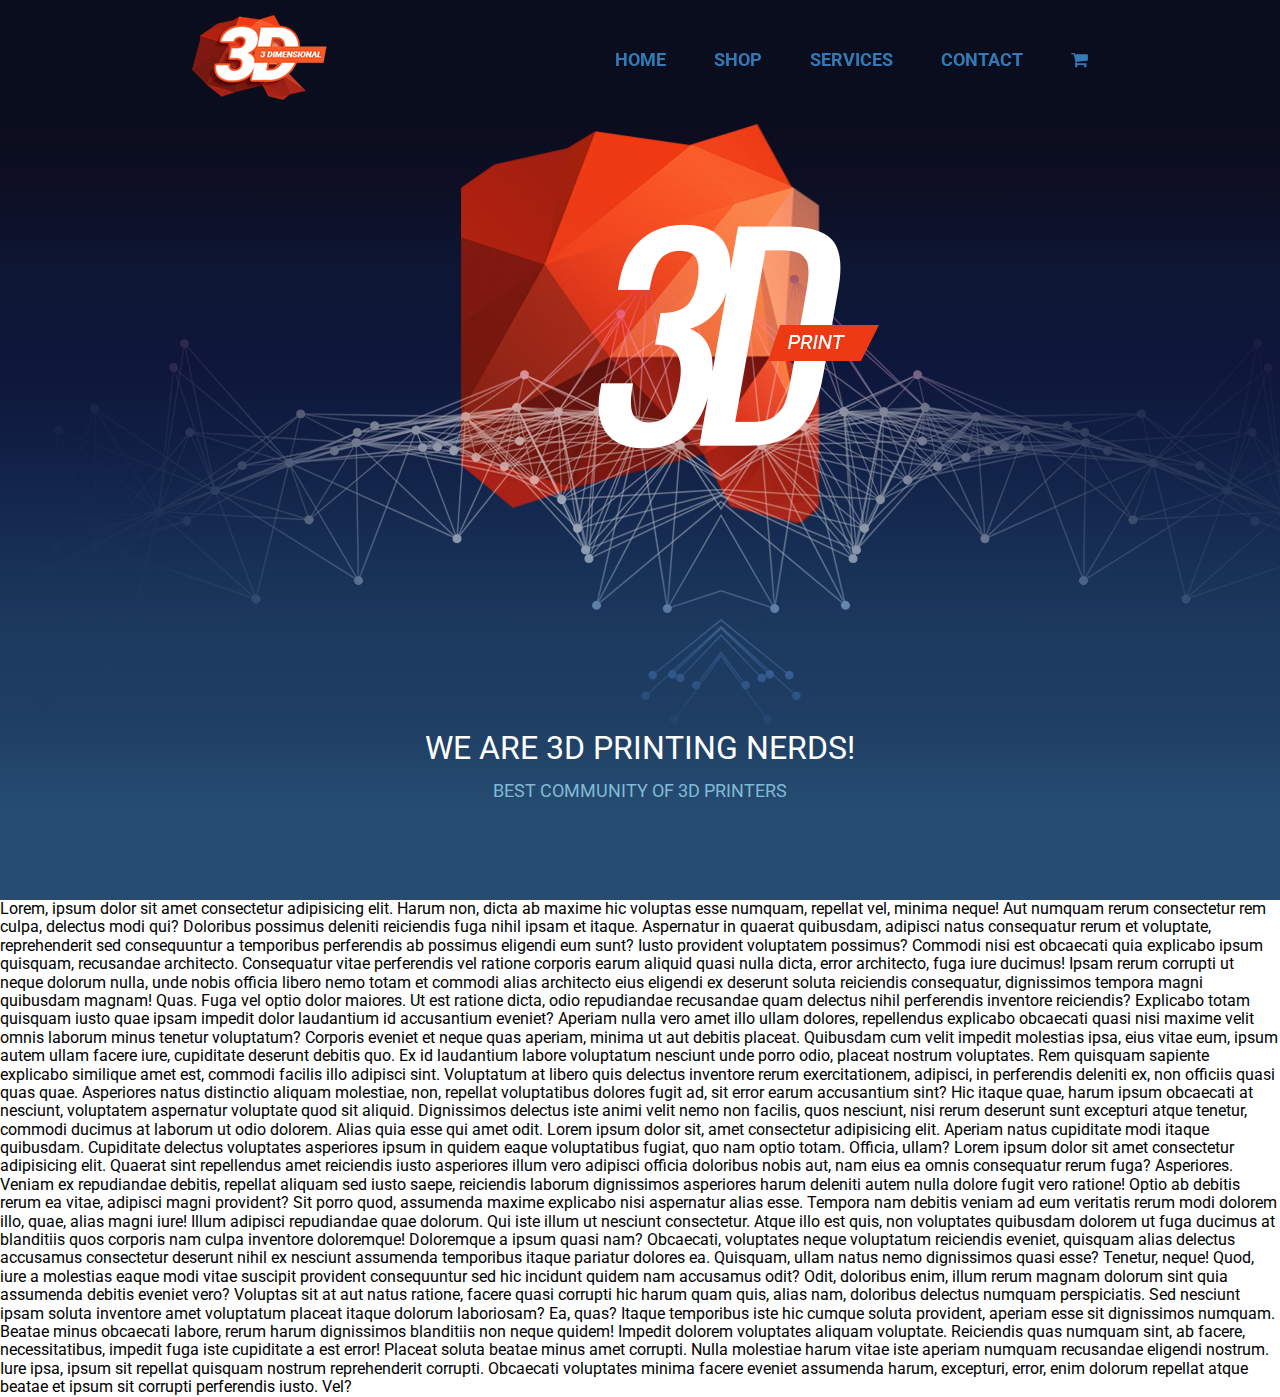
==== index.html @ cdc47256 "Header a Nav" ====
<!DOCTYPE html>
<html lang="en">
<head>
    <meta charset="UTF-8">
    <meta http-equiv="X-UA-Compatible" content="IE=edge">
    <meta name="viewport" content="width=device-width, initial-scale=1.0">
    <link rel="preconnect" href="https://fonts.googleapis.com">
    <link rel="preconnect" href="https://fonts.gstatic.com" crossorigin>
    <link href="https://fonts.googleapis.com/css2?family=Roboto:wght@100;400;500;700&display=swap" rel="stylesheet">
    <link rel="stylesheet" href="css/font-awesome.min.css">
    <link rel="stylesheet" href="css/normalize.css">
    <link rel="stylesheet" href="css/style.css">
    <title>3D Printing Nerds</title>
</head>
<body>
    
    <header class="main-header"> 
        <div class="container">
            <div class="logo"><img src="img/logo_main.png" alt="hlavne logo"></div>
            <div class="links">
                <ul class="navigation">
                    <li><a href="index.html">Home</a></li>
                    <li><a href="#">Shop</a></li>
                    <li><a href="#">Services</a></li>
                    <li><a href="#">Contact</a></li>
                    <li><a href="#"><i class="fa fa-shopping-cart"></i></a></li>
                </ul>
            </div>
        </div>
    </header>

    <div class="home-page">
        <div class="container">
            <div class="images">
                <img src="img/logo_image.png" alt="logo_image" class="logo-image">
                <img src="img/logo_text.png" alt="logo_text" class="logo-text">
                <img src="img/logo_background.png" alt="logo_background" class="logo-background">
            </div>
            <div class="text">
                <h1>We are 3D printing nerds!</h1>
                <h2>Best community of 3D printers</h2>
            </div>
        </div>
    </div>

    <div class="white">
        <div class="container">
            <div class="model">
                
            </div>
        </div>
    </div>

    

    Lorem, ipsum dolor sit amet consectetur adipisicing elit. Harum non, dicta ab maxime hic voluptas esse numquam, repellat vel, minima neque! Aut numquam rerum consectetur rem culpa, delectus modi qui?
    Doloribus possimus deleniti reiciendis fuga nihil ipsam et itaque. Aspernatur in quaerat quibusdam, adipisci natus consequatur rerum et voluptate, reprehenderit sed consequuntur a temporibus perferendis ab possimus eligendi eum sunt?
    Iusto provident voluptatem possimus? Commodi nisi est obcaecati quia explicabo ipsum quisquam, recusandae architecto. Consequatur vitae perferendis vel ratione corporis earum aliquid quasi nulla dicta, error architecto, fuga iure ducimus!
    Ipsam rerum corrupti ut neque dolorum nulla, unde nobis officia libero nemo totam et commodi alias architecto eius eligendi ex deserunt soluta reiciendis consequatur, dignissimos tempora magni quibusdam magnam! Quas.
    Fuga vel optio dolor maiores. Ut est ratione dicta, odio repudiandae recusandae quam delectus nihil perferendis inventore reiciendis? Explicabo totam quisquam iusto quae ipsam impedit dolor laudantium id accusantium eveniet?
    Aperiam nulla vero amet illo ullam dolores, repellendus explicabo obcaecati quasi nisi maxime velit omnis laborum minus tenetur voluptatum? Corporis eveniet et neque quas aperiam, minima ut aut debitis placeat.
    Quibusdam cum velit impedit molestias ipsa, eius vitae eum, ipsum autem ullam facere iure, cupiditate deserunt debitis quo. Ex id laudantium labore voluptatum nesciunt unde porro odio, placeat nostrum voluptates.
    Rem quisquam sapiente explicabo similique amet est, commodi facilis illo adipisci sint. Voluptatum at libero quis delectus inventore rerum exercitationem, adipisci, in perferendis deleniti ex, non officiis quasi quas quae.
    Asperiores natus distinctio aliquam molestiae, non, repellat voluptatibus dolores fugit ad, sit error earum accusantium sint? Hic itaque quae, harum ipsum obcaecati at nesciunt, voluptatem aspernatur voluptate quod sit aliquid.
    Dignissimos delectus iste animi velit nemo non facilis, quos nesciunt, nisi rerum deserunt sunt excepturi atque tenetur, commodi ducimus at laborum ut odio dolorem. Alias quia esse qui amet odit.
    Lorem ipsum dolor sit, amet consectetur adipisicing elit. Aperiam natus cupiditate modi itaque quibusdam. Cupiditate delectus voluptates asperiores ipsum in quidem eaque voluptatibus fugiat, quo nam optio totam. Officia, ullam?
    Lorem ipsum dolor sit amet consectetur adipisicing elit. Quaerat sint repellendus amet reiciendis iusto asperiores illum vero adipisci officia doloribus nobis aut, nam eius ea omnis consequatur rerum fuga? Asperiores.
    Veniam ex repudiandae debitis, repellat aliquam sed iusto saepe, reiciendis laborum dignissimos asperiores harum deleniti autem nulla dolore fugit vero ratione! Optio ab debitis rerum ea vitae, adipisci magni provident?
    Sit porro quod, assumenda maxime explicabo nisi aspernatur alias esse. Tempora nam debitis veniam ad eum veritatis rerum modi dolorem illo, quae, alias magni iure! Illum adipisci repudiandae quae dolorum.
    Qui iste illum ut nesciunt consectetur. Atque illo est quis, non voluptates quibusdam dolorem ut fuga ducimus at blanditiis quos corporis nam culpa inventore doloremque! Doloremque a ipsum quasi nam?
    Obcaecati, voluptates neque voluptatum reiciendis eveniet, quisquam alias delectus accusamus consectetur deserunt nihil ex nesciunt assumenda temporibus itaque pariatur dolores ea. Quisquam, ullam natus nemo dignissimos quasi esse? Tenetur, neque!
    Quod, iure a molestias eaque modi vitae suscipit provident consequuntur sed hic incidunt quidem nam accusamus odit? Odit, doloribus enim, illum rerum magnam dolorum sint quia assumenda debitis eveniet vero?
    Voluptas sit at aut natus ratione, facere quasi corrupti hic harum quam quis, alias nam, doloribus delectus numquam perspiciatis. Sed nesciunt ipsam soluta inventore amet voluptatum placeat itaque dolorum laboriosam?
    Ea, quas? Itaque temporibus iste hic cumque soluta provident, aperiam esse sit dignissimos numquam. Beatae minus obcaecati labore, rerum harum dignissimos blanditiis non neque quidem! Impedit dolorem voluptates aliquam voluptate.
    Reiciendis quas numquam sint, ab facere, necessitatibus, impedit fuga iste cupiditate a est error! Placeat soluta beatae minus amet corrupti. Nulla molestiae harum vitae iste aperiam numquam recusandae eligendi nostrum.
    Iure ipsa, ipsum sit repellat quisquam nostrum reprehenderit corrupti. Obcaecati voluptates minima facere eveniet assumenda harum, excepturi, error, enim dolorum repellat atque beatae et ipsum sit corrupti perferendis iusto. Vel?

</body>
</html>
---- css/style.css ----
body {
    font-family: 'Roboto', sans-serif;
    -webkit-font-smoothing: antialiased;
    -o-font-smoothing: antialiased;
    -moz-font-smoothing: antialiased;
}

a {
    text-decoration: none;
}

.container {
    width: 70%;
    margin-left: auto;
    margin-right: auto;
}

.main-header {
    width: 100%;
    height: 120px;
    background: transparent;
    position: fixed;
}

.main-header .container {
    height: 100%;
    display: flex;
    align-items: center;
    justify-content: space-between;
}

.navigation {
    list-style: none;
    display: flex;
    justify-content: space-between;
}

.navigation li {
    margin-left: 3em;
    text-transform: uppercase;
    transition: 0.5s ease;  
    
}

.navigation li:hover {
    transform: scale(1.2);
}

.navigation li a {
    color: #337ab7;
    transition: 0.5s ease;  
    font-weight: bold;
    font-size: 18px;
    border-bottom: 2px solid transparent;
}

.navigation li a:hover {
    color: #fff; 
    border-bottom: 2px solid #337ab7;
}

.home-page {
    display: flex;
    align-items: center;
    background: rgb(10,13,29);
    background: linear-gradient(180deg, rgba(10,13,29,1) 10%, rgba(13,14,34,1) 20%, rgba(13,22,51,1) 30%, rgba(14,22,58,1) 40%, rgba(17,31,69,1) 50%, rgba(22,45,83,1) 60%, rgba(28,57,94,1) 70%, rgba(31,62,99,1) 80%, rgba(38,76,114,1) 90%);
    height: 100vh;
}

.home-page .container {
    display: flex;
    flex-direction: column;
    align-items: center;
}

.home-page .images {
    position: relative;
    width: 40%;
    height: 400px;
    margin-top: 2em;
    
}
    
.home-page .images img {
    position: absolute;
    object-fit: cover;
}

.logo-image {
    top: 0;
    left: 0;
    height: 100%;
    width: 100%;
    z-index: 1; 
    animation: do-a-orbit 1.5s linear infinite;
}

.logo-text {
    top: 100px;
    right: -60px;
    z-index: 3;
    animation: do-a-orbit 1.5s linear infinite;
}

.logo-background {
    bottom: -200px;
    left: -430px;
    z-index: 2;
    animation: do-a-orbit-reverse 1.5s linear infinite;
}

@keyframes do-a-orbit {
	from { 	
        transform: rotate(0deg) translateX(5px) rotate(0deg); }
	to   {  
        transform: rotate(360deg) translateX(5px) rotate(-360deg); }
}

@keyframes do-a-orbit-reverse {
	from { 	
        transform: rotate(0deg) translateX(-5px) rotate(0deg); }
	to   {  
        transform: rotate(360deg) translateX(-5px) rotate(-360deg); }
}

.home-page .text {
    margin-top: 11.5em;
    text-transform: uppercase;
    text-align: center;
}

.home-page .text h1 {
    color: #fff;
    font-weight: 400;
}

.home-page .text h2 {
    color: rgb(128, 187, 214);
    font-weight: 400;
    line-height: 5px;
    font-size: 18px;
}
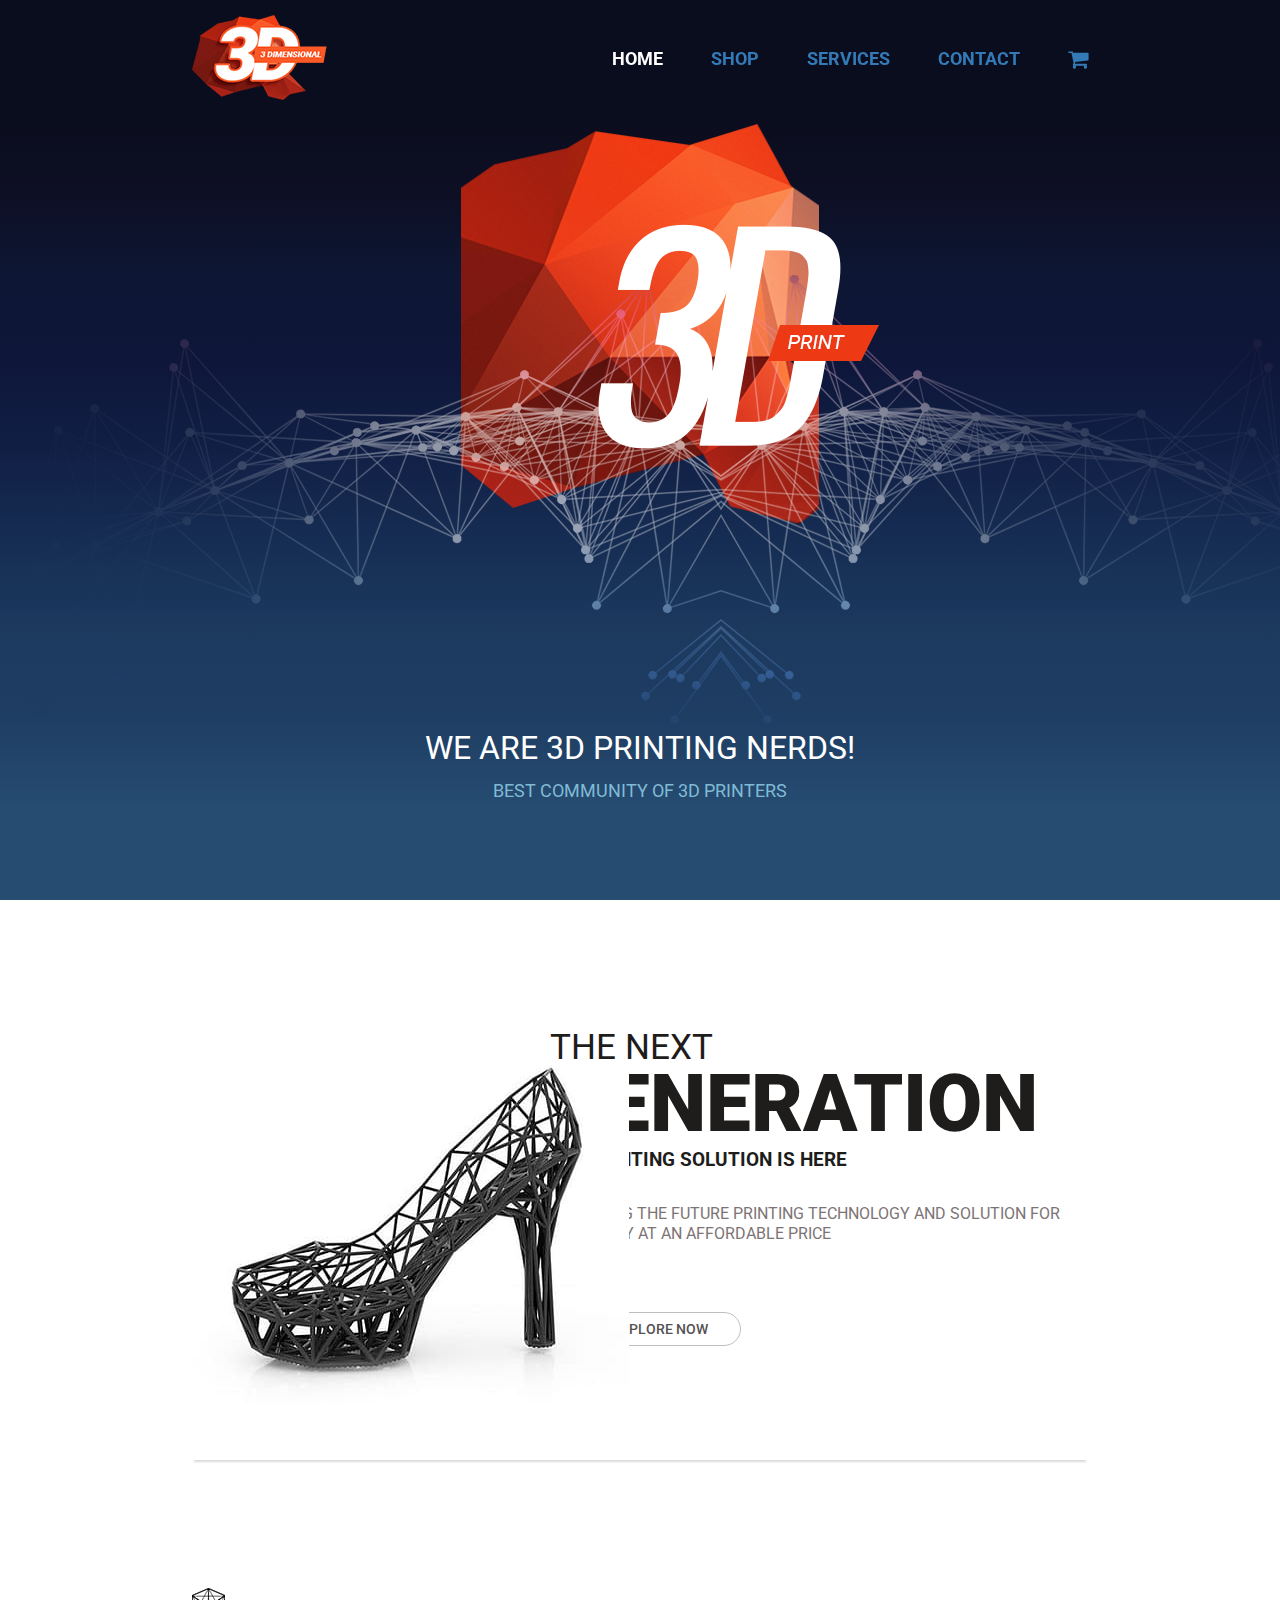
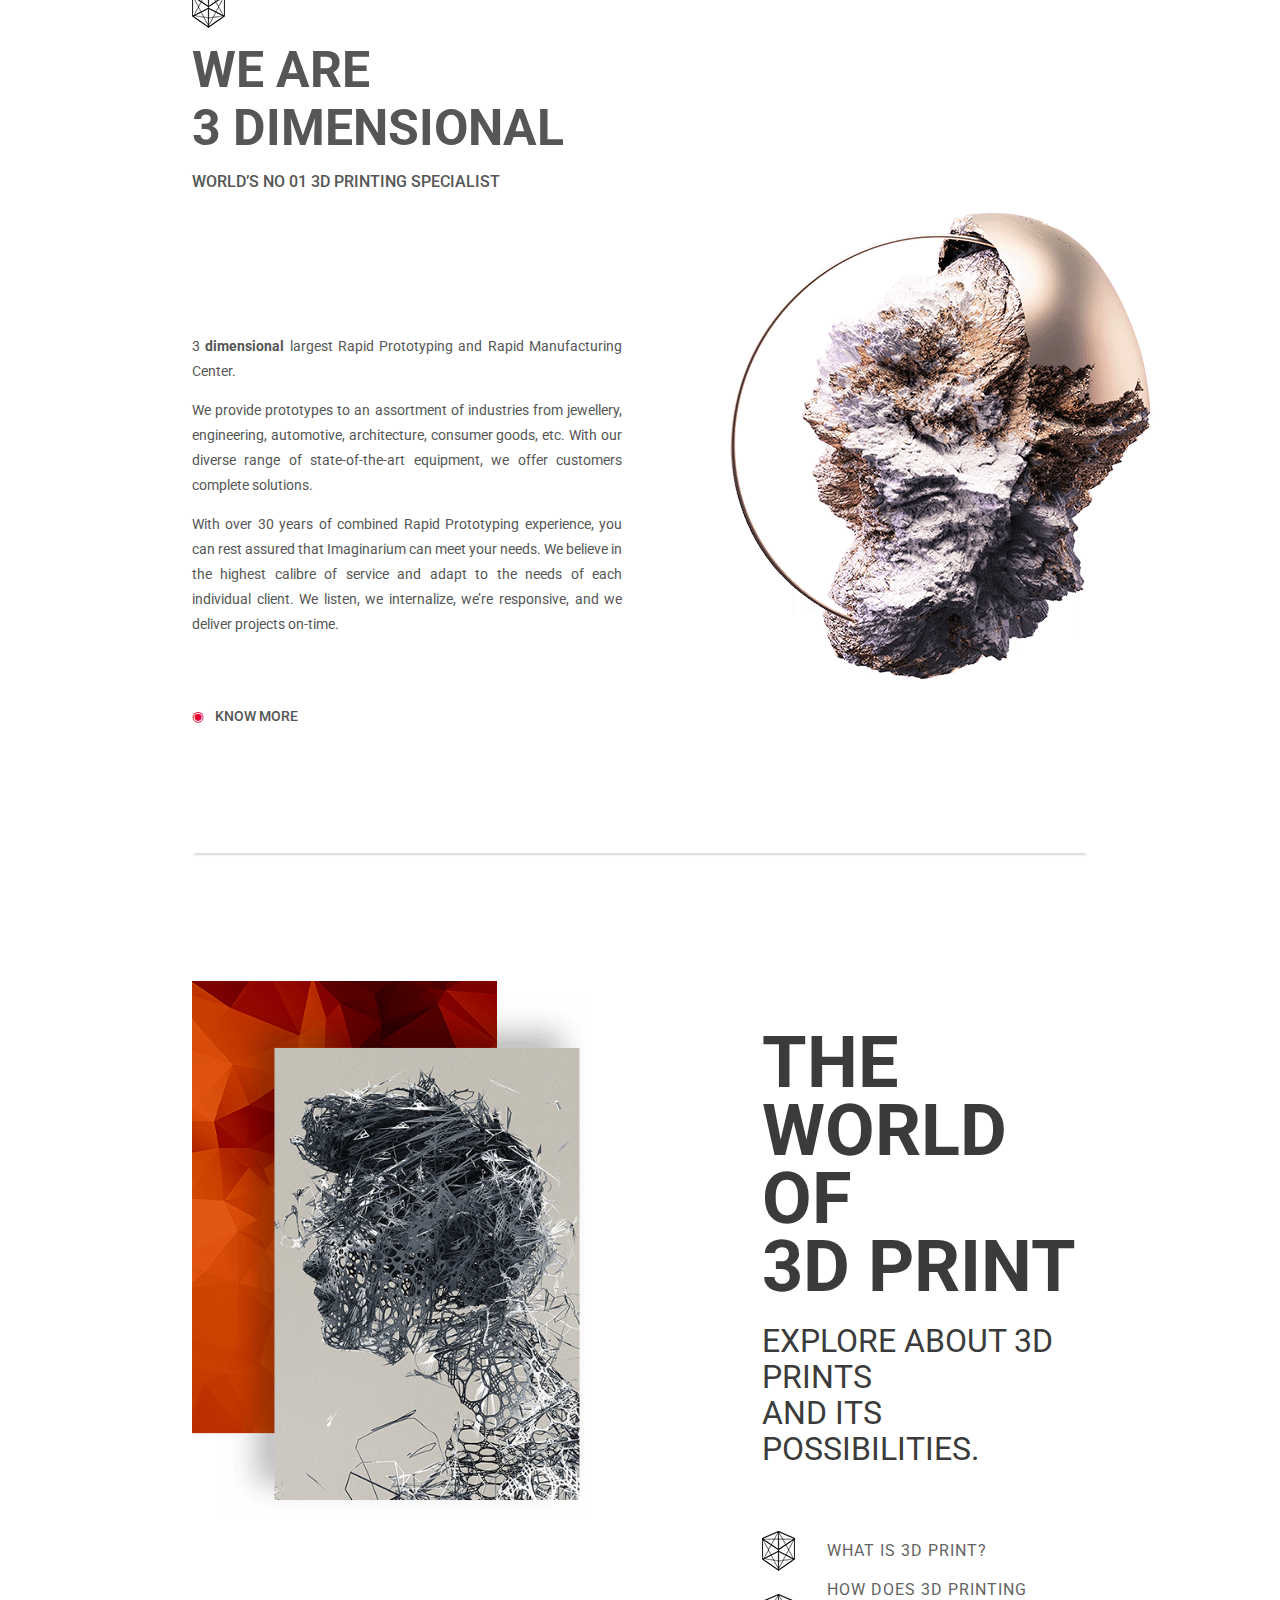
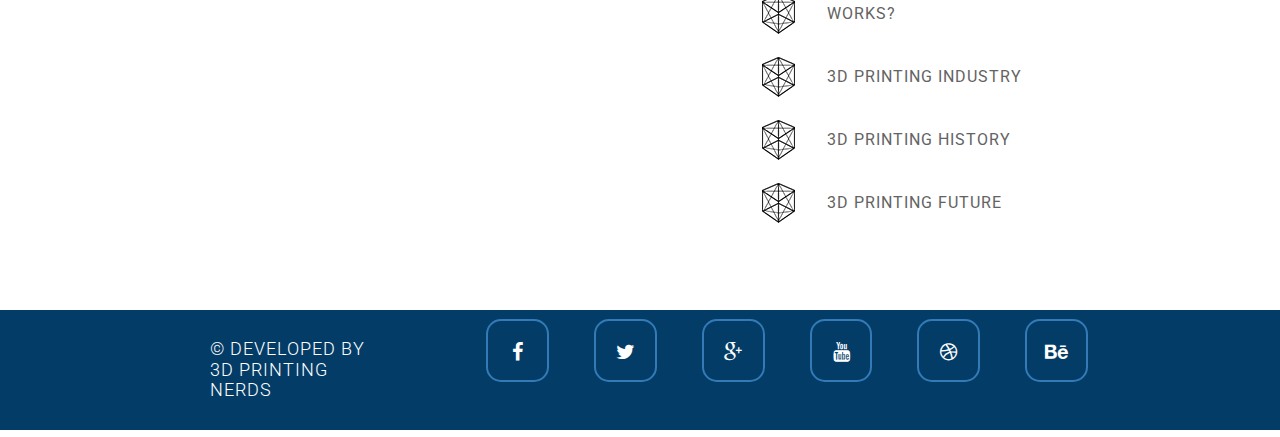
==== commit 81b1f2b3: "Home Page v1.0" ====
--- a/index.html
+++ b/index.html
@@ -16,10 +16,10 @@
     
     <header class="main-header"> 
         <div class="container">
-            <div class="logo"><img src="img/logo_main.png" alt="hlavne logo"></div>
+            <div class="logo"><img src="img/logo_main.png" alt="hlavne_logo" class="logo-main"></div>
             <div class="links">
                 <ul class="navigation">
-                    <li><a href="index.html">Home</a></li>
+                    <li><a href="index.html" class="selected">Home</a></li>
                     <li><a href="#">Shop</a></li>
                     <li><a href="#">Services</a></li>
                     <li><a href="#">Contact</a></li>
@@ -43,37 +43,94 @@
         </div>
     </div>
 
-    <div class="white">
+    <div class="white-page">
         <div class="container">
             <div class="model">
-                
+                <img src="img/shoe_model.jpg" alt="shoe_model" class="shoe-model">
+            </div>
+            <div class="text-model">
+                <h2>The next</h2>
+                <h1>Generation</h1>
+                <h3>3D printing solution is here</h3>
+                <p>
+                    We bring the future printing technology and solution for <br> you only at an affordable price
+                </p>
+                <img src="img/needle.png" alt="needle" class="needle">
+                <a href="#" class="btn-explore">Explore now<span class="arrow"><i class="fa fa-arrow-right"></i></span></a>
+            </div>
+        </div>
+    </div>
+
+    <div class="we-are-3d">
+        <div class="container">
+            <div class="text-we-are-3d">
+                <img src="img/cubic.png" alt="cubic" class="cubic">
+                <h1>We are<br>3 dimensional</h1>
+                <h3>world’s no 01 3d printing specialist</h3>
+                <div class="paragraphs">
+                    <p>
+                        3 <strong>dimensional</strong>  largest Rapid Prototyping and Rapid Manufacturing Center.
+                    </p>
+                    <p>
+                        We provide prototypes to an assortment of industries from jewellery, engineering, automotive, architecture, consumer goods, etc. With our diverse range of state-of-the-art equipment, we offer customers complete solutions.
+                    </p>
+                    <p>
+                        With over 30 years of combined Rapid Prototyping experience, you can rest assured that Imaginarium can meet your needs. We believe in the highest calibre of service and adapt to the needs of each individual client. We listen, we internalize, we’re responsive, and we deliver projects on-time.
+                    </p>
+                </div>
+                <a href="#" class="know-more">know more</a>
+            </div>
+            <div class="image-we-are-3d">
+                <img src="img/3_dimensional_object.png" alt="3_dimensional_object" class="3-dimensional-object">
+            </div>
+        </div>
+    </div>
+
+    <div class="world-of-3d">
+        <div class="container">
+            <div class="paints">
+                <img src="img/paints.png" alt="paints" class="paints">
+            </div>
+            <div class="text-world-of-3d">
+                <h1>
+                    The<br>world of<br>3D print 
+                </h1>
+    
+                <h2>
+                    Explore about 3D prints<br>
+                    and its possibilities.
+                </h2>
+                <ul class="content">
+                    <li><a href="#">What is 3D print?</a></li>
+                    <li><a href="#">How does 3D printing works?</a></li>
+                    <li><a href="#">3D printing industry</a></li>
+                    <li><a href="#">3D printing history</a></li>
+                    <li><a href="#">3D printing future</a></li>
+                </ul>
             </div>
         </div>
     </div>
 
     
+    <div class="footer">
+        <div class="container">
+            <div class="copyright">
+                <p>&copy; Developed by 3D Printing Nerds</p>
+            </div>
+            <div class="socials">
+                <ul class="social-icons">
+                    <li><a href="#"><i class="fa fa-facebook"></i></a></li>
+                    <li><a href="#"><i class="fa fa-twitter"></i></a></li>
+                    <li><a href="#"><i class="fa fa-google-plus"></i></a></li>
+                    <li><a href="#"><i class="fa fa-youtube"></i></a></li>
+                    <li><a href="#"><i class="fa fa-dribbble"></i></a></li>
+                    <li><a href="#"><i class="fa fa-behance"></i></a></li>
+                </ul>
+            </div>
+        </div>
+    </div>
 
-    Lorem, ipsum dolor sit amet consectetur adipisicing elit. Harum non, dicta ab maxime hic voluptas esse numquam, repellat vel, minima neque! Aut numquam rerum consectetur rem culpa, delectus modi qui?
-    Doloribus possimus deleniti reiciendis fuga nihil ipsam et itaque. Aspernatur in quaerat quibusdam, adipisci natus consequatur rerum et voluptate, reprehenderit sed consequuntur a temporibus perferendis ab possimus eligendi eum sunt?
-    Iusto provident voluptatem possimus? Commodi nisi est obcaecati quia explicabo ipsum quisquam, recusandae architecto. Consequatur vitae perferendis vel ratione corporis earum aliquid quasi nulla dicta, error architecto, fuga iure ducimus!
-    Ipsam rerum corrupti ut neque dolorum nulla, unde nobis officia libero nemo totam et commodi alias architecto eius eligendi ex deserunt soluta reiciendis consequatur, dignissimos tempora magni quibusdam magnam! Quas.
-    Fuga vel optio dolor maiores. Ut est ratione dicta, odio repudiandae recusandae quam delectus nihil perferendis inventore reiciendis? Explicabo totam quisquam iusto quae ipsam impedit dolor laudantium id accusantium eveniet?
-    Aperiam nulla vero amet illo ullam dolores, repellendus explicabo obcaecati quasi nisi maxime velit omnis laborum minus tenetur voluptatum? Corporis eveniet et neque quas aperiam, minima ut aut debitis placeat.
-    Quibusdam cum velit impedit molestias ipsa, eius vitae eum, ipsum autem ullam facere iure, cupiditate deserunt debitis quo. Ex id laudantium labore voluptatum nesciunt unde porro odio, placeat nostrum voluptates.
-    Rem quisquam sapiente explicabo similique amet est, commodi facilis illo adipisci sint. Voluptatum at libero quis delectus inventore rerum exercitationem, adipisci, in perferendis deleniti ex, non officiis quasi quas quae.
-    Asperiores natus distinctio aliquam molestiae, non, repellat voluptatibus dolores fugit ad, sit error earum accusantium sint? Hic itaque quae, harum ipsum obcaecati at nesciunt, voluptatem aspernatur voluptate quod sit aliquid.
-    Dignissimos delectus iste animi velit nemo non facilis, quos nesciunt, nisi rerum deserunt sunt excepturi atque tenetur, commodi ducimus at laborum ut odio dolorem. Alias quia esse qui amet odit.
-    Lorem ipsum dolor sit, amet consectetur adipisicing elit. Aperiam natus cupiditate modi itaque quibusdam. Cupiditate delectus voluptates asperiores ipsum in quidem eaque voluptatibus fugiat, quo nam optio totam. Officia, ullam?
-    Lorem ipsum dolor sit amet consectetur adipisicing elit. Quaerat sint repellendus amet reiciendis iusto asperiores illum vero adipisci officia doloribus nobis aut, nam eius ea omnis consequatur rerum fuga? Asperiores.
-    Veniam ex repudiandae debitis, repellat aliquam sed iusto saepe, reiciendis laborum dignissimos asperiores harum deleniti autem nulla dolore fugit vero ratione! Optio ab debitis rerum ea vitae, adipisci magni provident?
-    Sit porro quod, assumenda maxime explicabo nisi aspernatur alias esse. Tempora nam debitis veniam ad eum veritatis rerum modi dolorem illo, quae, alias magni iure! Illum adipisci repudiandae quae dolorum.
-    Qui iste illum ut nesciunt consectetur. Atque illo est quis, non voluptates quibusdam dolorem ut fuga ducimus at blanditiis quos corporis nam culpa inventore doloremque! Doloremque a ipsum quasi nam?
-    Obcaecati, voluptates neque voluptatum reiciendis eveniet, quisquam alias delectus accusamus consectetur deserunt nihil ex nesciunt assumenda temporibus itaque pariatur dolores ea. Quisquam, ullam natus nemo dignissimos quasi esse? Tenetur, neque!
-    Quod, iure a molestias eaque modi vitae suscipit provident consequuntur sed hic incidunt quidem nam accusamus odit? Odit, doloribus enim, illum rerum magnam dolorum sint quia assumenda debitis eveniet vero?
-    Voluptas sit at aut natus ratione, facere quasi corrupti hic harum quam quis, alias nam, doloribus delectus numquam perspiciatis. Sed nesciunt ipsam soluta inventore amet voluptatum placeat itaque dolorum laboriosam?
-    Ea, quas? Itaque temporibus iste hic cumque soluta provident, aperiam esse sit dignissimos numquam. Beatae minus obcaecati labore, rerum harum dignissimos blanditiis non neque quidem! Impedit dolorem voluptates aliquam voluptate.
-    Reiciendis quas numquam sint, ab facere, necessitatibus, impedit fuga iste cupiditate a est error! Placeat soluta beatae minus amet corrupti. Nulla molestiae harum vitae iste aperiam numquam recusandae eligendi nostrum.
-    Iure ipsa, ipsum sit repellat quisquam nostrum reprehenderit corrupti. Obcaecati voluptates minima facere eveniet assumenda harum, excepturi, error, enim dolorum repellat atque beatae et ipsum sit corrupti perferendis iusto. Vel?
+    <script src="js/headerscroll.js"></script>
+</body>
 
-</body>
 </html>--- a/css/style.css
+++ b/css/style.css
@@ -20,6 +20,8 @@
     height: 120px;
     background: transparent;
     position: fixed;
+    z-index: 5;
+    transition: 0.5s;
 }
 
 .main-header .container {
@@ -38,8 +40,7 @@
 .navigation li {
     margin-left: 3em;
     text-transform: uppercase;
-    transition: 0.5s ease;  
-    
+    transition: 0.5s ease;    
 }
 
 .navigation li:hover {
@@ -54,9 +55,19 @@
     border-bottom: 2px solid transparent;
 }
 
+.navigation .selected {
+    color: #fff;
+}
+
 .navigation li a:hover {
     color: #fff; 
     border-bottom: 2px solid #337ab7;
+}
+
+.navigation .fa {
+    font-size: 22px;
+    margin-top: 0;
+    padding-top: 0;
 }
 
 .home-page {
@@ -78,7 +89,6 @@
     width: 40%;
     height: 400px;
     margin-top: 2em;
-    
 }
     
 .home-page .images img {
@@ -140,3 +150,320 @@
     line-height: 5px;
     font-size: 18px;
 }
+
+.white-page {
+    display: flex;
+    align-items: center;
+    background: #fff;
+    margin: 8em 0;
+}
+
+.white-page .container {
+    display: flex; 
+    box-shadow: 0 4px 2px -2px #DADADA;
+}
+
+.white-page .model {
+    position: relative;
+    width: 40%;
+    height: 400px;
+    margin-top: 2em;
+}
+
+.white-page .text-model h1, 
+.white-page .text-model h2,
+.white-page .text-model h3 {
+    color: #1E1D1C;
+    padding: 0;
+    margin: 0;
+    text-transform: uppercase;
+}
+
+.white-page .text-model h1 {
+    font-weight: 900;
+    font-size: 80px;
+
+}
+
+.white-page .text-model h2 {
+    font-weight: 400;
+    font-size: 35px;
+    margin-bottom: -10px;
+}
+
+.white-page .text-model h3 {
+    margin-top: 0px;
+    padding-left: 10px;
+}
+
+.white-page .text-model p {
+    color: #7C7474;
+    text-transform: uppercase;
+    line-height: 20px;
+    margin-top: 2em;
+    padding-left: 10px;
+}
+
+@keyframes do-a-push {
+	0% {
+        transform: translateX(0);
+    }
+    50% {
+        transform: translateX(-12px);
+    }
+    100% {
+        transform: translateX(0);
+    }
+}
+
+.shoe-model {
+    animation: do-a-push 3s linear infinite;
+}
+
+@keyframes do-a-prick {
+	0% {
+        transform: translateY(0);
+    }
+    50% {
+        transform: translateY(-10px);
+    }
+    100% {
+        transform: translateY(0);
+    }
+}
+
+.needle {
+    padding-left: 10px;
+    animation: do-a-prick 1.5s linear infinite;
+}
+
+.btn-explore {
+    color: #555151;
+    margin-left: 20px;
+    padding: 8px 20px;
+    border: 1px solid #BFBFBF;
+    border-radius: 20px;
+    text-transform: uppercase;
+    font-size: 14px;
+    font-weight: 500;
+    transition: 0.5s ease;
+}
+
+.btn-explore .arrow {
+    opacity: 0;
+    display: inline-block;
+    transform: translateX(0);
+    transition: 0.2s ease;
+}
+
+.btn-explore:hover {
+    background: #E9542F;
+    color: #fff;
+    border: none;
+    transition: 0.5s ease; 
+    padding-right: 50px;
+}
+
+.btn-explore:hover .arrow {
+    opacity: 1;
+    display: inline-block;
+    transform: translateX(25px);
+}
+
+.we-are-3d {
+    display: flex;
+    align-items: center;
+    margin: 4em 0;
+    background: #fff;
+    justify-content: space-between;
+}
+
+.we-are-3d .container {
+    display: flex;
+    padding-bottom: 8em;
+    box-shadow: 0 4px 2px -2px #DADADA;
+}
+
+.we-are-3d .image-we-are-3d {
+    margin-top: 14em;
+    width: 40%;
+}
+
+.we-are-3d .text-we-are-3d {
+    width: 60%;
+}
+
+.we-are-3d .text-we-are-3d h1,
+.we-are-3d .text-we-are-3d h3 {
+    color: #565656;
+    text-transform: uppercase;
+}
+
+.we-are-3d .text-we-are-3d h1 {
+    font-size: 50px;
+    margin-top: 10px;
+    margin-bottom: 0;
+}
+
+.we-are-3d .text-we-are-3d h3 {
+    font-size: 16px;
+    font-weight: 500;
+}
+
+.we-are-3d .text-we-are-3d .paragraphs {
+    padding-top: 8em;
+    padding-bottom: 4em;
+    width: 80%;
+    color: #565656;
+    font-size: 14px;
+    line-height: 25px;
+    text-align: justify;
+}
+
+.know-more:before {
+    content: '◉ ';
+    padding-right: 8px;
+    color: #E70031;
+}
+
+.know-more {
+    color: #545454;
+    text-transform: uppercase;
+    font-size: 14px;
+    font-weight: 500;
+}
+
+.world-of-3d {
+    display: flex;
+    align-items: center;
+    margin: 4em 0;
+    background: #fff;
+    justify-content: space-between;
+}
+
+.world-of-3d .container {
+    display: flex;
+    padding-top: 4em;
+}
+
+.world-of-3d .paints {
+    width: 70%;
+}
+
+.world-of-3d .text-world-of-3d {
+    width: 40%;
+}
+
+.world-of-3d .text-world-of-3d h1,
+.world-of-3d .text-world-of-3d h2 {
+    color: #3B3B3B;
+    text-transform: uppercase;
+}
+
+.world-of-3d .text-world-of-3d h1 {
+    font-size: 72px;
+    line-height: 68px;
+    margin-bottom: 0.3em;
+}
+
+.world-of-3d .text-world-of-3d h2 {
+    font-size: 32px;
+    font-weight: 400;
+    line-height: 36px;
+    margin: 0;
+}
+
+.world-of-3d .text-world-of-3d .content {
+    color: #636363;
+    margin-top: 4em;
+}
+
+.world-of-3d .text-world-of-3d li {
+    list-style: url('../img/cubic.png');
+    line-height: 24px;
+    font-weight: 400;
+    margin-top: 1em;
+    text-transform: uppercase;
+    letter-spacing: 1px;
+    position: relative;
+}
+
+.world-of-3d .text-world-of-3d li a {
+    color: #636363;
+    position: absolute;
+    left: 25px;
+    bottom: 15px;
+    transition: 0.5s;
+}
+
+.world-of-3d .text-world-of-3d li a:hover {
+    color: #E70031;
+    transition: 0.5s;
+}
+
+.footer {
+    width: 100%;
+    height: 120px;
+    display: flex;
+    align-items: center;
+    background: #033D67;
+    justify-content: space-between;
+}
+
+.footer .container {
+    display: flex;
+    justify-content: space-between;
+}
+
+.socials {
+    display: block;
+}
+
+.social-icons {
+    list-style: none;
+    display: flex;
+    justify-content: space-between;
+}
+
+.copyright {
+    color: #fff;
+    margin-top: auto;
+    padding: 1em;
+    font-weight: 300;
+    font-size: 18px;
+    letter-spacing: 1px;
+    text-transform: uppercase;
+}
+
+.social-icons li {
+    width: 30px;
+    height: 30px;
+    border-radius: 15px;
+    border: 2px solid #337ab7;
+    font-size: 18px;
+    padding: 0.8em;
+    margin-left: 2.5em;
+    transition: 0.5s;
+    text-align: center;
+}
+
+.social-icons li:hover {
+    transform: scale(1.3);
+    border: 2px solid #fff;
+    background: #fff;
+}
+
+.social-icons li a {
+    color: #fff;
+    transition: 0.5s;
+}
+
+.social-icons li:hover a {
+    color: #337ab7;
+    xtransform: scale(1.5);
+}
+
+.social-icons .fa {
+    font-size: 20px;
+    margin-top: 7px;
+}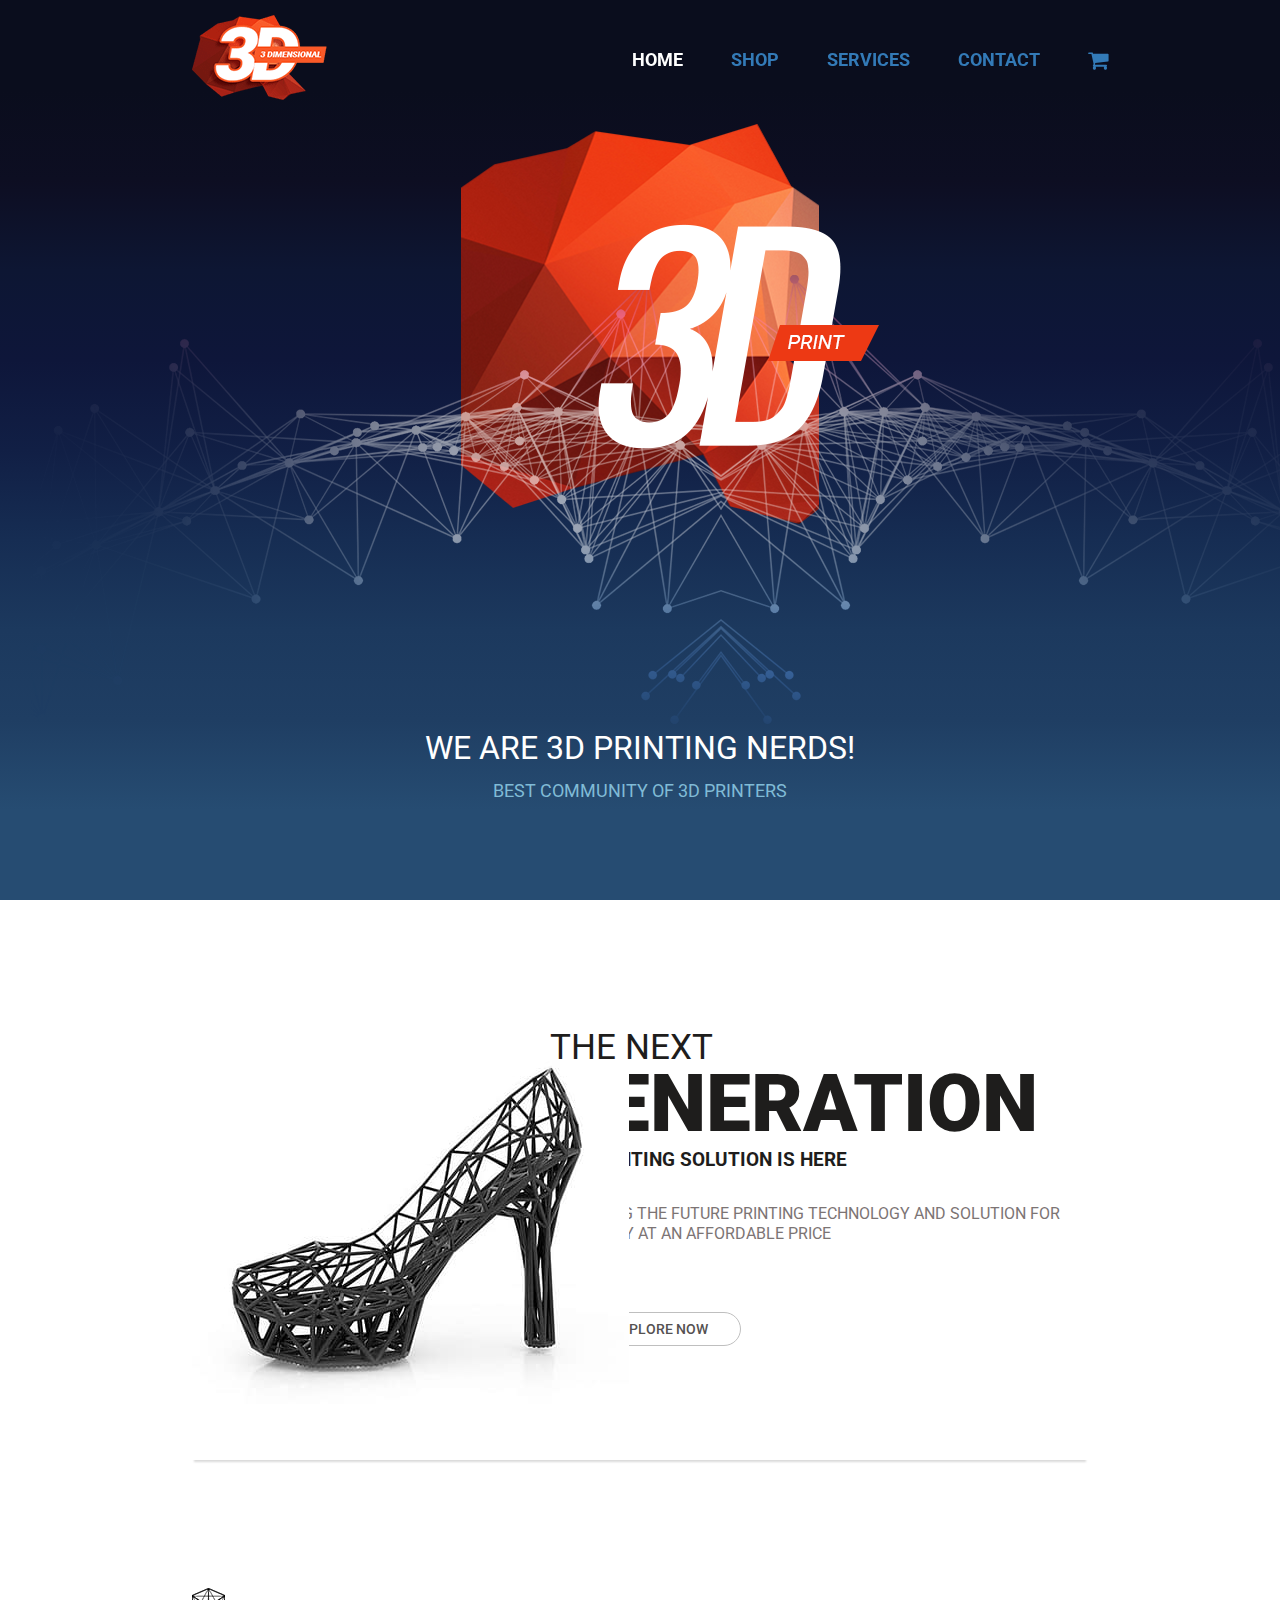
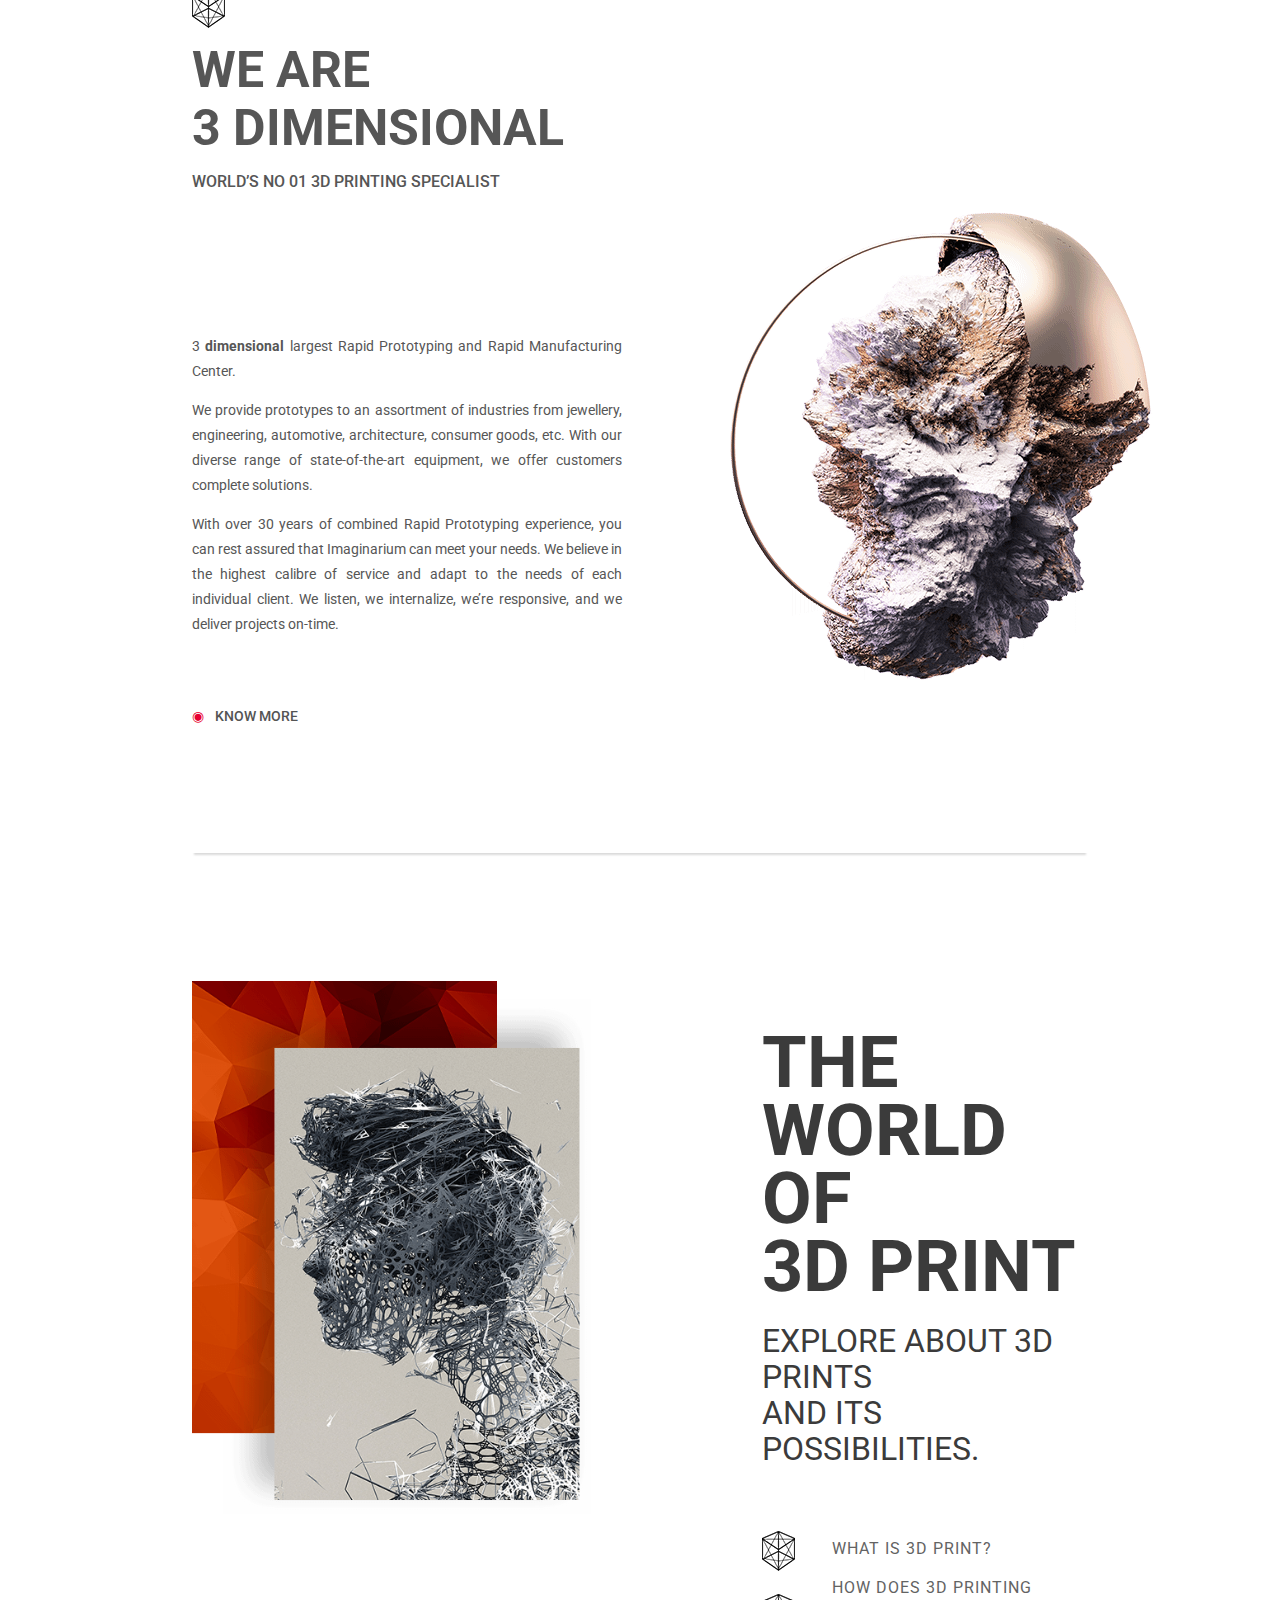
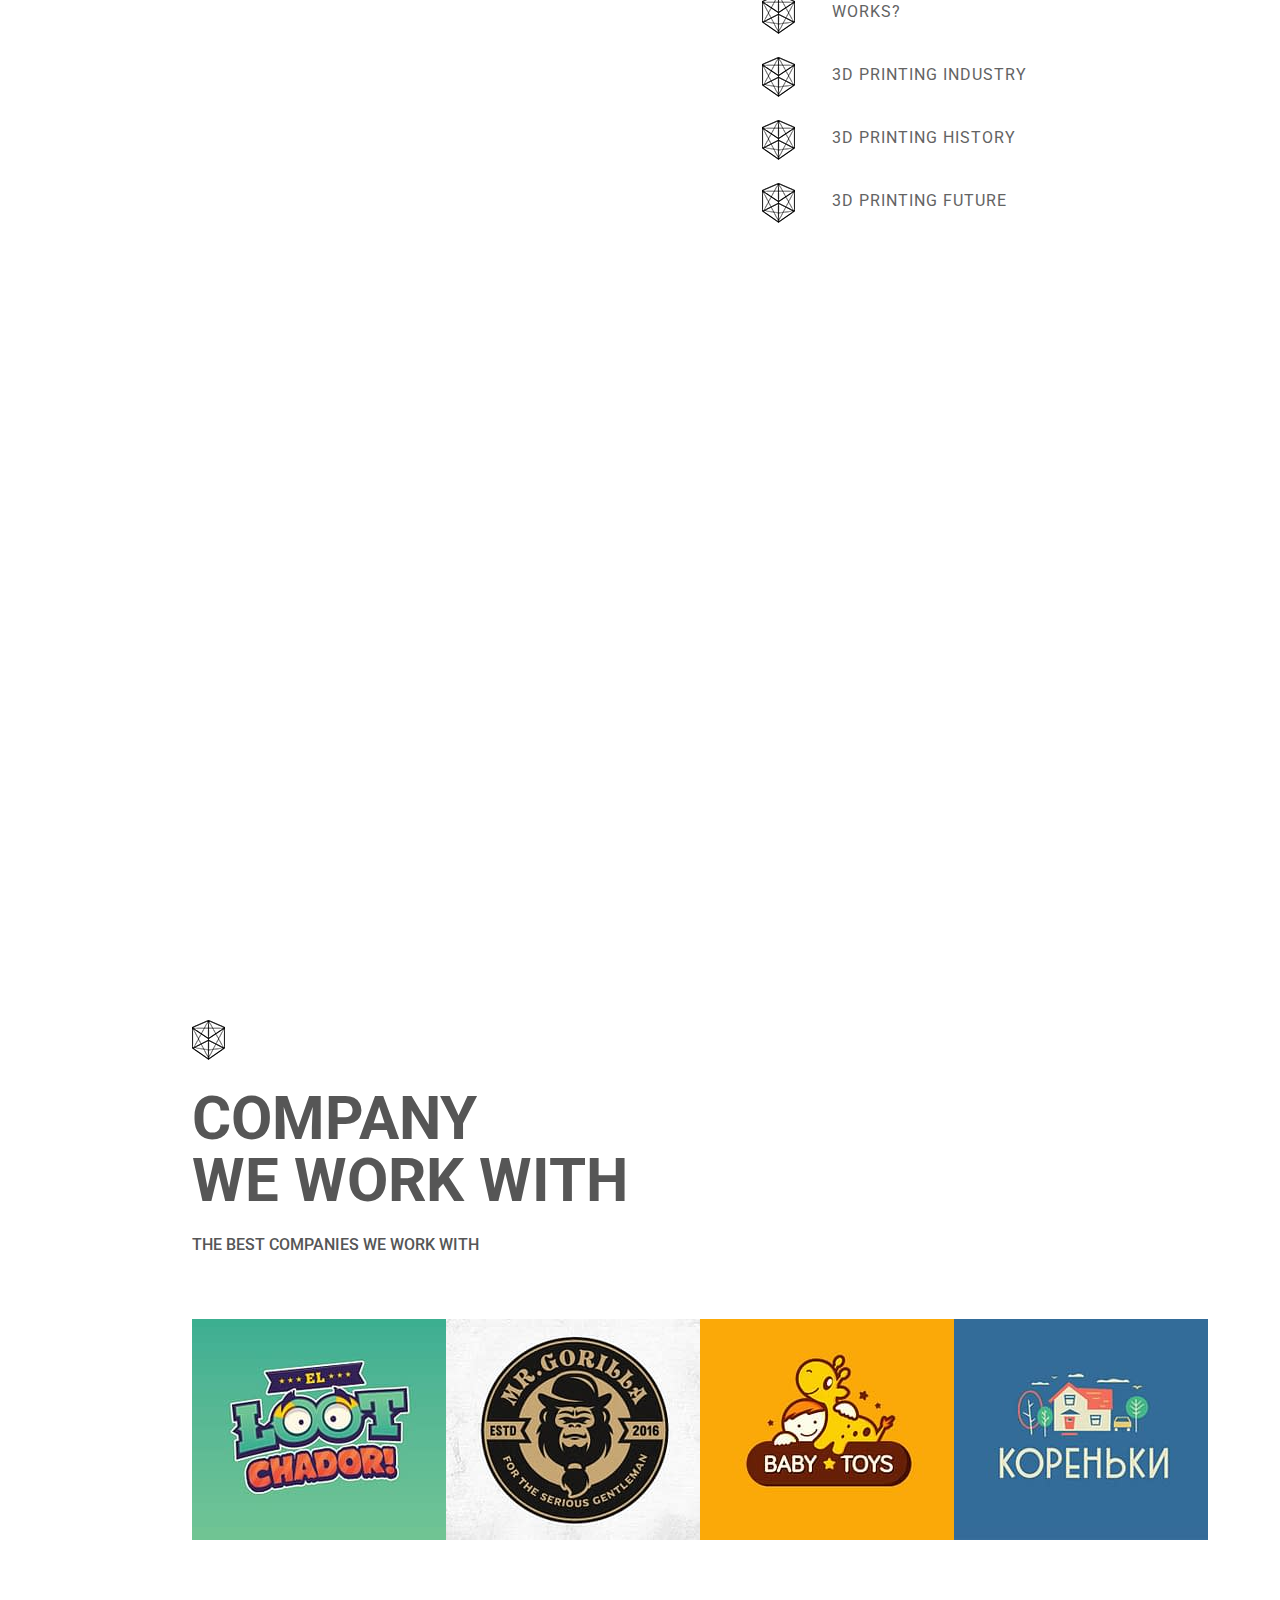
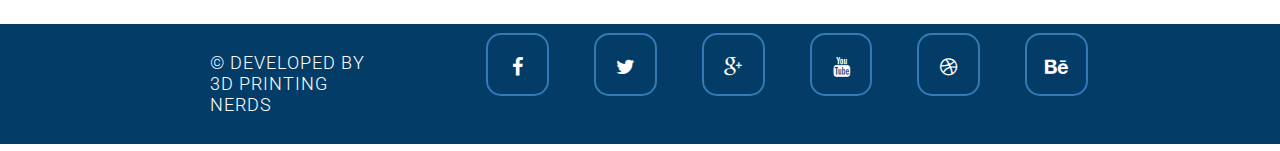
==== commit 50e40eb1: "Home Page v1.2 a Hop Page v1.0" ====
--- a/index.html
+++ b/index.html
@@ -20,10 +20,13 @@
             <div class="links">
                 <ul class="navigation">
                     <li><a href="index.html" class="selected">Home</a></li>
-                    <li><a href="#">Shop</a></li>
-                    <li><a href="#">Services</a></li>
-                    <li><a href="#">Contact</a></li>
-                    <li><a href="#"><i class="fa fa-shopping-cart"></i></a></li>
+                    <li><a href="shop.html">Shop</a></li>
+                    <li><a href="services.html">Services</a></li>
+                    <li><a href="contact.html">Contact</a></li>
+                    <li class="is-empty">
+                        <div class="empty">cart is empty</div>
+                        <a href="#"><i class="fa fa-shopping-cart"></i></a>
+                    </li>
                 </ul>
             </div>
         </div>
@@ -111,6 +114,41 @@
         </div>
     </div>
 
+    <div class="video-wrapper">
+        <div class="video-text">
+            <img src="img/cubic_white.png" alt="cubic_white">
+            <h3>Technology at its best times</h3>
+            <h1>THE NEXT GENERATION TECHNOLOGY IS HERE,<br>
+                WE HAVE 3D PRINTING</h1>
+        </div>
+        <video autoplay muted loop id="myVideo">
+            <source src="vid/video.mp4" type="video/mp4">
+        </video>
+    </div>
+
+    <div class="companies">
+        <div class="container">
+            <div class="companies-text">
+                <img src="img/cubic.png" alt="cubic">
+                <h1>COMPANY<br>WE WORK WITH</h1>
+                <h3>THE BEST COMPANIES WE WORK WITH</h3>
+            </div>
+            <div class="companies-logos">
+                <div class="company-image">
+                    <img src="img/company_logo_1.jpg" alt="company_logo_1">
+                </div>
+                <div class="company-image">
+                    <img src="img/company_logo_2.jpg" alt="company_logo_2">
+                </div>
+                <div class="company-image">
+                    <img src="img/company_logo_3.jpg" alt="company_logo_3">
+                </div>
+                <div class="company-image">
+                    <img src="img/company_logo_4.jpg" alt="company_logo_4">
+                </div>
+            </div>
+        </div>
+    </div>
     
     <div class="footer">
         <div class="container">
--- a/css/style.css
+++ b/css/style.css
@@ -65,9 +65,33 @@
 }
 
 .navigation .fa {
+    position: absolute;
     font-size: 22px;
     margin-top: 0;
     padding-top: 0;
+}
+
+.is-empty {
+    position: relative;
+}
+
+.empty {
+    font-size: 14   px;
+    position: absolute;
+    top: 60px;
+    left: -45px;
+    white-space: nowrap;
+    color: #fff;
+    background: #337ab7;
+    padding: 0.8em;
+    font-weight: 400;
+    border-radius: 5px;
+    transition: 0.5s;
+    opacity: 0;
+}
+
+.is-empty:hover .empty {
+    opacity: 1;
 }
 
 .home-page {
@@ -324,6 +348,7 @@
     content: '◉ ';
     padding-right: 8px;
     color: #E70031;
+    transition: 0.5s;
 }
 
 .know-more {
@@ -331,6 +356,12 @@
     text-transform: uppercase;
     font-size: 14px;
     font-weight: 500;
+    transition: 0.5s;
+}
+
+.know-more:hover {
+    transition: 0.5s;
+    color: #E70031;
 }
 
 .world-of-3d {
@@ -391,14 +422,83 @@
 .world-of-3d .text-world-of-3d li a {
     color: #636363;
     position: absolute;
-    left: 25px;
+    left: 30px;
     bottom: 15px;
+    border-bottom: 2px solid transparent;
     transition: 0.5s;
 }
 
 .world-of-3d .text-world-of-3d li a:hover {
+    transition: 0.5s;
+    transform: scale(1.1);
     color: #E70031;
-    transition: 0.5s;
+    border-bottom: 1px solid #636363; 
+}
+
+.video-wrapper {
+    height: 70vh;
+    overflow: hidden;
+    position: relative;
+}
+
+#myVideo {
+    width: 100vw;
+    height: 100vh;
+    object-fit: cover;
+    position: relative;
+    left: 0;
+    right: 0;
+    top: 0;
+    bottom: 0;
+    z-index: -1;
+}
+
+.video-text {
+    color: #fff;
+    position: absolute;
+    text-align: center;
+    transform: translate(-50%, -50%);
+    top: 50%;
+    left: 50%;
+}
+
+.video-text h3 {
+    font-weight: 300;
+    font-size: 28px;
+}
+
+.video-text h1 {
+    font-weight: 300;
+    font-size: 42px;
+    line-height: 68px;
+}
+
+.companies {
+    background: #fff;
+    padding: 5em 0;
+}
+
+.companies-logos {
+    display: flex;
+    align-items: center;
+    justify-content: space-between;
+}
+
+.companies-text {
+    color: #565656;
+}
+
+.companies-text h1 {
+    margin-top: 0.4em;
+    margin-bottom: 0.4em;
+    font-size: 60px;
+    line-height: 62px;
+}
+
+.companies-text h3 {
+    font-size: 16px;
+    font-weight: 500;
+    margin-bottom: 4em;
 }
 
 .footer {
@@ -460,10 +560,183 @@
 
 .social-icons li:hover a {
     color: #337ab7;
-    xtransform: scale(1.5);
 }
 
 .social-icons .fa {
     font-size: 20px;
     margin-top: 7px;
-}+}
+
+.social-icons li:hover .fa-facebook {
+    color: #39599F;
+}
+
+.social-icons li:hover .fa-twitter {
+    color: #45B0E3;
+}
+
+.social-icons li:hover .fa-google-plus {
+    color: #323233;
+}
+
+.social-icons li:hover .fa-youtube {
+    color: #E70031;
+}
+
+.social-icons li:hover .fa-dribbble {
+    color: #D97AA5;
+}
+
+.social-icons li:hover .fa-behance {
+    color: #1769FF;
+}
+
+/* ----------------------------------------------- */
+/* ----------------------------------------------- */
+
+.main-header-others {
+    width: 100%;
+    height: 120px;
+    background: #033D67;
+    position: fixed;
+    z-index: 5;
+    transition: 0.5s;
+}
+
+.main-header-others .container {
+    height: 100%;
+    display: flex;
+    align-items: center;
+    justify-content: space-between;
+}
+
+.white-space {
+    display: flex;
+    align-items: center; 
+    padding-top: 12em;
+    padding-bottom: 8em;
+}
+
+.we-are-experts {
+    display: flex;
+    align-items: center;
+    margin: 4em 0;
+    background: #fff;
+    justify-content: space-between;
+}
+
+.we-are-experts .container {
+    display: flex;
+    padding-top: 4em;
+}
+
+/* ----------------------------------------------- */
+/* ----------------------------------------------- */
+
+.shop-header {
+    display: flex;
+    align-items: center;
+    justify-content: space-between;
+    margin-bottom: 4em;
+}
+
+.shop-heading {
+    color: #565656;
+    text-transform: uppercase;
+}
+
+.shop-heading h1 {
+    font-size: 64px;
+    margin-bottom: 0;
+}    
+
+.shop-heading p {
+    font-size: 14px;
+}
+
+.shop-combo-box {
+    margin-bottom: -10em;
+}
+
+.select-sorting {
+    padding: 0.5em 0.5em;
+    padding-right: 5.7em;
+    box-shadow: inset 0 -1.3em 1em 0 rgb(0 0 0 / 3%);
+    border-radius: 5px;
+    border: 1px solid #DDDDDD;
+}
+
+.shop {
+    display: grid;
+    grid-template-columns: repeat(4, 1fr);
+    grid-gap: 2.5em;
+}
+
+.shop-images {
+    display: flex;
+}
+
+.shop-images img {
+    object-fit: cover;
+    width: 100%;
+}
+
+.shop-text {
+    text-align: center;
+    margin: 1em;
+}
+
+.shop-text span {
+    font-weight: 500;
+    font-size: 14px;
+}
+
+.shop-text h2 {
+    font-weight: 500;
+    font-size: 32px;
+    padding: 0;
+    padding-bottom: 0.2em;
+}
+
+.shop-text a {
+    font-size: 16px;
+    font-weight: 400;
+    text-decoration: none;
+    color: #fff;
+    background: #FE888A;
+    padding: 0.5em 1em;
+    border: 1px solid #FE888A;
+    border-radius: 5px;
+    transition: 0.5s;
+}
+
+.shop-text a:hover {
+    background: #fff;
+    color: #FE888A;
+}
+
+/* ----------------------------------------------- */
+/* ----------------------------------------------- */
+
+.contact {
+    display: flex;
+    align-items: center;
+    justify-content: space-between;
+}
+
+.contact-text {
+    width: 50%;
+}
+
+.contact-icons {
+    width: 40%;
+    display: grid;
+    grid-template-columns: repeat(2, 1fr);
+    grid-gap: 2em;
+}
+
+.address {
+    display: flex;
+    align-items: center;
+}
+
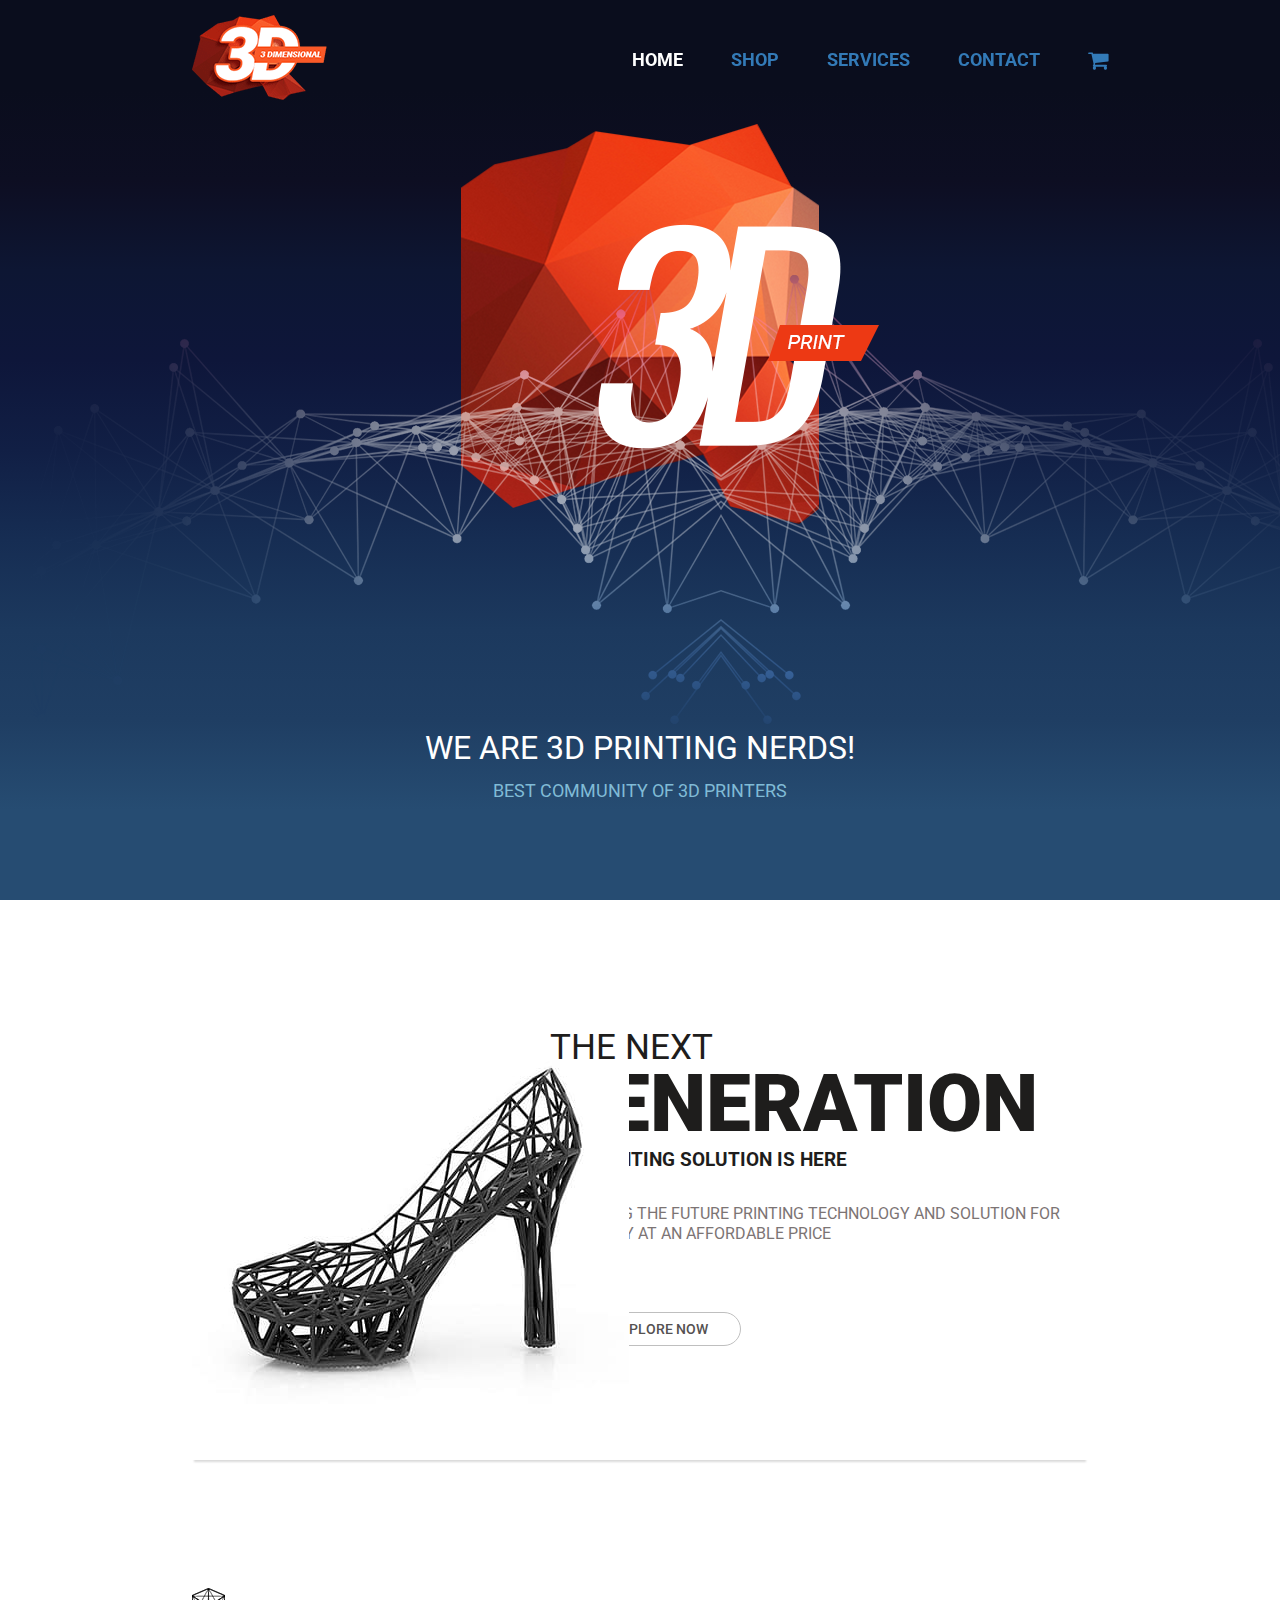
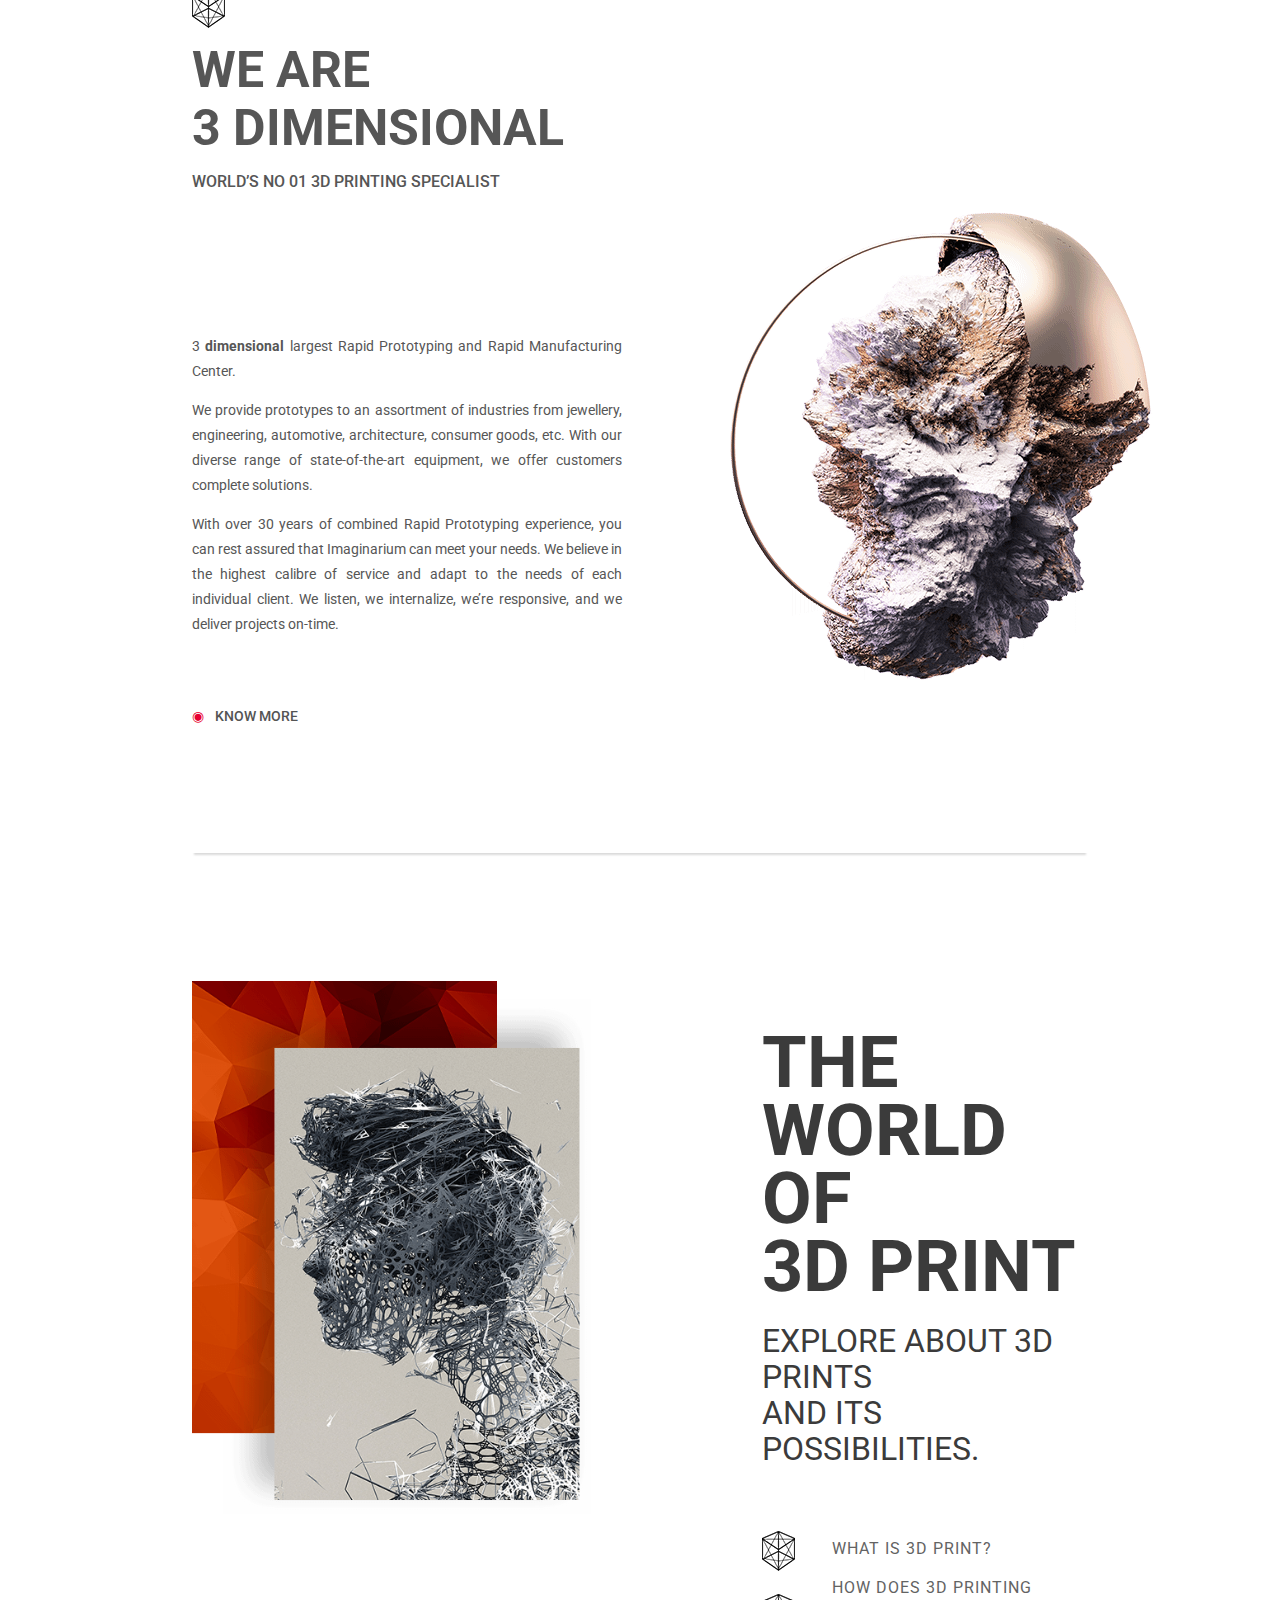
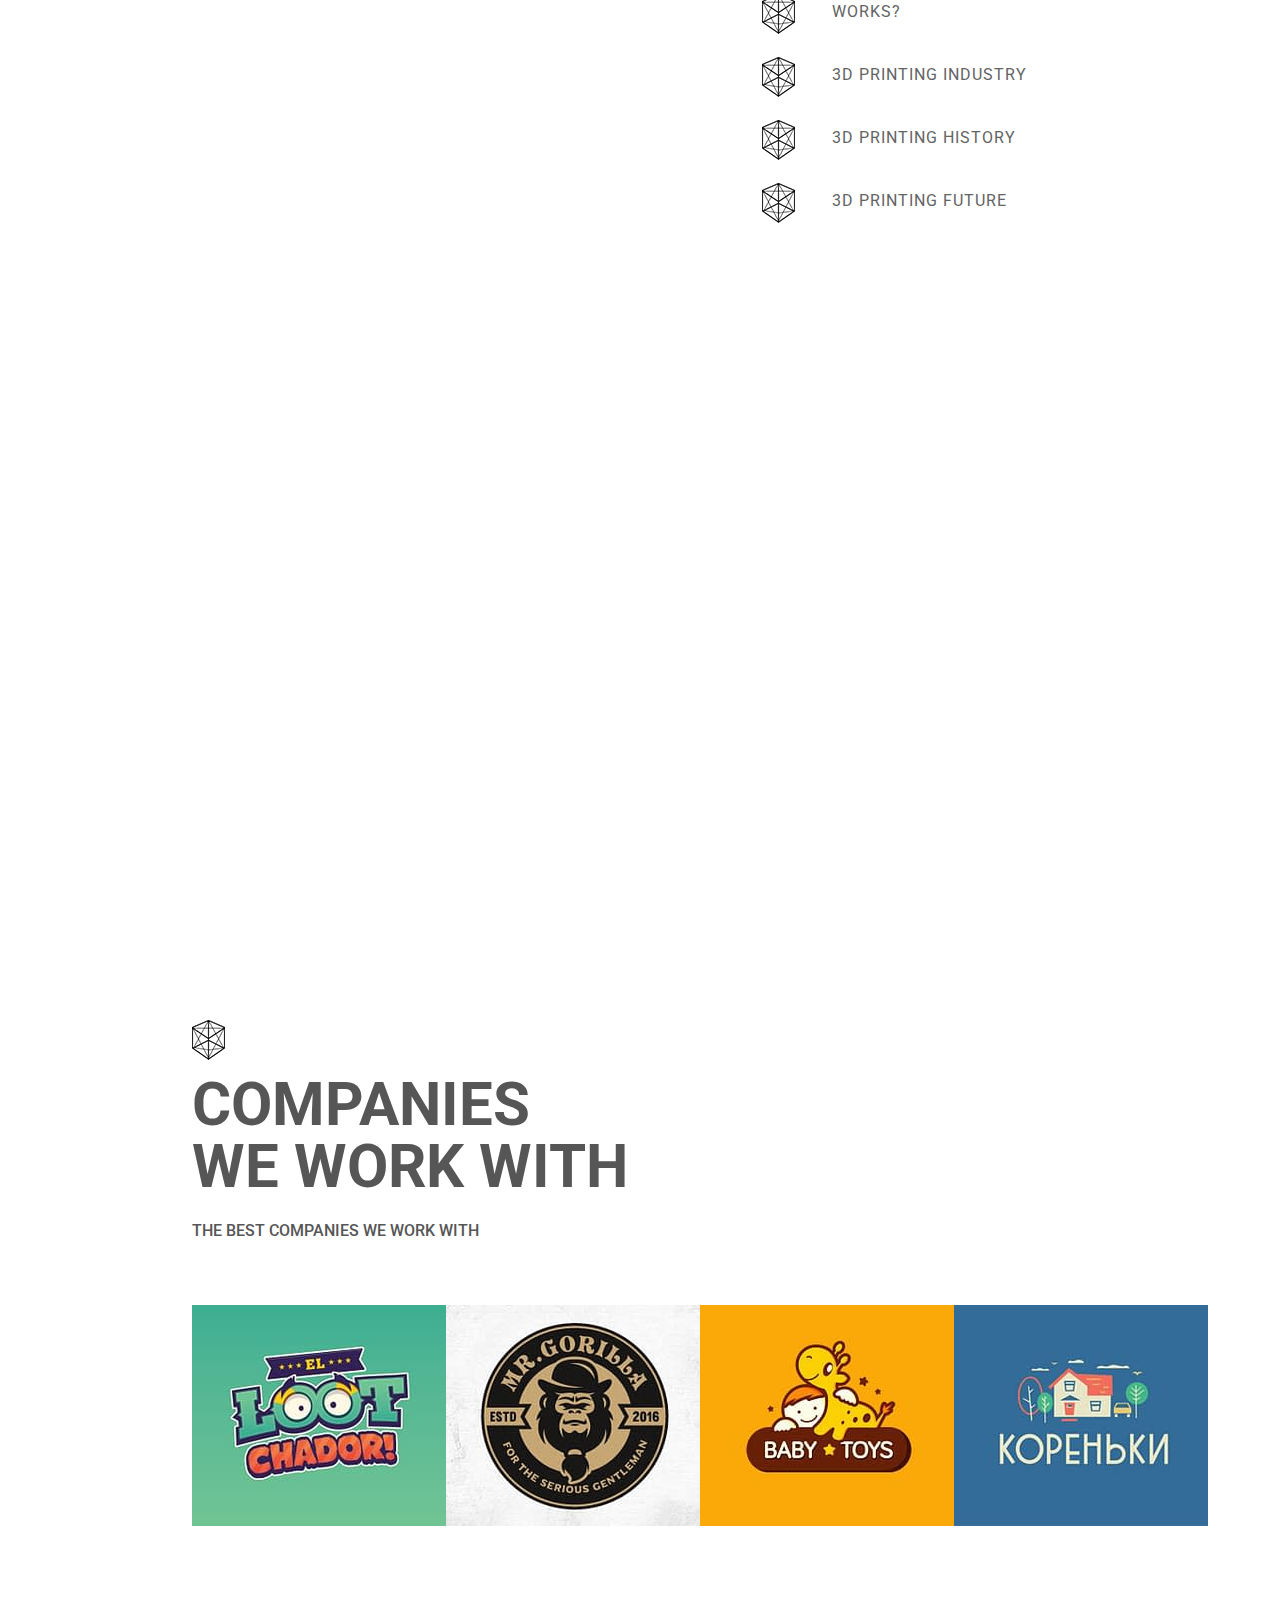
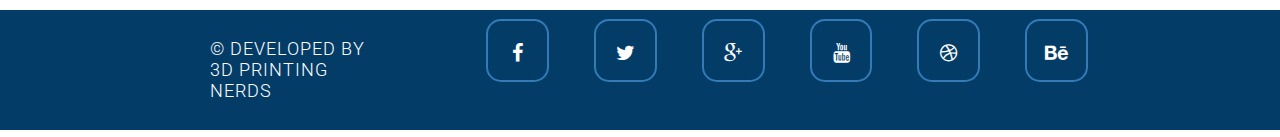
==== commit 50d1d35d: "Contact Page v1.0" ====
--- a/index.html
+++ b/index.html
@@ -130,7 +130,7 @@
         <div class="container">
             <div class="companies-text">
                 <img src="img/cubic.png" alt="cubic">
-                <h1>COMPANY<br>WE WORK WITH</h1>
+                <h1>COMPANIES<br>WE WORK WITH</h1>
                 <h3>THE BEST COMPANIES WE WORK WITH</h3>
             </div>
             <div class="companies-logos">
--- a/css/style.css
+++ b/css/style.css
@@ -1,8 +1,8 @@
 body {
     font-family: 'Roboto', sans-serif;
-    -webkit-font-smoothing: antialiased;
+    /*-webkit-font-smoothing: antialiased;
     -o-font-smoothing: antialiased;
-    -moz-font-smoothing: antialiased;
+    -moz-font-smoothing: antialiased;*/
 }
 
 a {
@@ -76,7 +76,7 @@
 }
 
 .empty {
-    font-size: 14   px;
+    font-size: 14px;
     position: absolute;
     top: 60px;
     left: -45px;
@@ -465,12 +465,13 @@
 .video-text h3 {
     font-weight: 300;
     font-size: 28px;
+    margin-top: 20px;
 }
 
 .video-text h1 {
     font-weight: 300;
     font-size: 42px;
-    line-height: 68px;
+    line-height: 68px;  
 }
 
 .companies {
@@ -489,7 +490,7 @@
 }
 
 .companies-text h1 {
-    margin-top: 0.4em;
+    margin-top: 10px;
     margin-bottom: 0.4em;
     font-size: 60px;
     line-height: 62px;
@@ -613,14 +614,78 @@
 .white-space {
     display: flex;
     align-items: center; 
-    padding-top: 12em;
+    padding-top: 11em;
     padding-bottom: 8em;
 }
 
+.main-services {
+    display: flex;
+    align-items: center;
+    justify-content: space-between;
+    margin-bottom: 0;
+    margin-top: 2em;
+}
+
+.service-images {
+    width: 60%;
+}
+
+.service-text {
+    width: 40%;
+    color: #3B3B3B;
+}
+
+.service-text h1 {
+    margin-top: 0;
+    font-size: 76px;
+    line-height: 68px;
+}
+
+.service-text h3 {
+    color: #565656;
+    font-size: 32px;
+    font-weight: normal;
+    line-height: 34px;
+}
+
+.service-text p {
+    color: #565656;
+    font-size: 16px;
+    line-height: 24px;
+}
+
+.service-text a {
+    display: inline-block;
+    text-align: center;
+    margin-top: 12%;
+    margin-left: 10%;
+    padding: 1.2em 2.5em;
+    font-size: 17px;
+    color: #fff;
+    background: #2FCB96;
+    border: 2px solid #2FCB96;
+    border-radius: 8px;
+    transition: 0.5s;
+}
+
+.service-text a:hover {
+    color: #2FCB96;
+    background: #fff;
+    transform: scale(1.1);
+}
+
+.service-other {
+    text-align: justify;
+    color: #565656;
+    margin-bottom: 0;
+    font-size: 16px;
+    line-height: 24px;
+}
+
 .we-are-experts {
     display: flex;
     align-items: center;
-    margin: 4em 0;
+    margin: 1em 0;
     background: #fff;
     justify-content: space-between;
 }
@@ -722,14 +787,29 @@
     display: flex;
     align-items: center;
     justify-content: space-between;
+    margin-top: 2em;
 }
 
 .contact-text {
     width: 50%;
+    line-height: 28px;
+    color: #565656;
+}
+
+.contact-text h1 {
+    margin-top: 10px;
+    margin-bottom: 10px;
+    font-size: 64px;
+    line-height: 64px;
+}
+
+.contact-text p {
+    text-align: justify;
 }
 
 .contact-icons {
-    width: 40%;
+    margin-top: 6em;
+    width: 45%;
     display: grid;
     grid-template-columns: repeat(2, 1fr);
     grid-gap: 2em;
@@ -738,5 +818,63 @@
 .address {
     display: flex;
     align-items: center;
-}
-
+    margin-bottom: 0;
+}
+
+.icon-text {
+    margin: 1.2em;
+    margin-bottom: 0;
+    margin-top: 0;
+}
+
+.icon-text h3 {
+    color: #4C4C4C;
+    letter-spacing: 2px;
+}
+
+.icon-text p {
+    color: #7A7A7A;
+    line-height: 20px;
+}
+.contact-form-containers {
+    display: grid;
+    grid-template-columns: repeat(2, 1fr);
+    grid-gap: 2em;
+    
+}
+
+.contact-form-containers input,
+.contact-form-containers textarea {
+    padding: 1em;
+    outline: none;
+    border: 2px solid #ada9a9;
+    border-radius: 8px;
+}
+
+.contact-form-containers input:focus,
+.contact-form-containers textarea:focus {
+    border-color: #2FCB96;
+}
+
+.contact-textarea {
+    grid-column: 2 span;
+}
+
+.btn-submit { 
+    width: max-content;
+    margin-bottom: 4em;
+    padding: 1em 1.8em;
+    color: #fff;
+    font-weight: bold;
+    background: #FE888A;
+    border: 2px solid #FE888A;
+    border-radius: 8px;
+    text-transform: uppercase;
+    cursor: pointer;
+    transition: 0.5s;
+}
+
+.btn-submit:hover {
+    background: #fff;
+    color: #FE888A;
+}
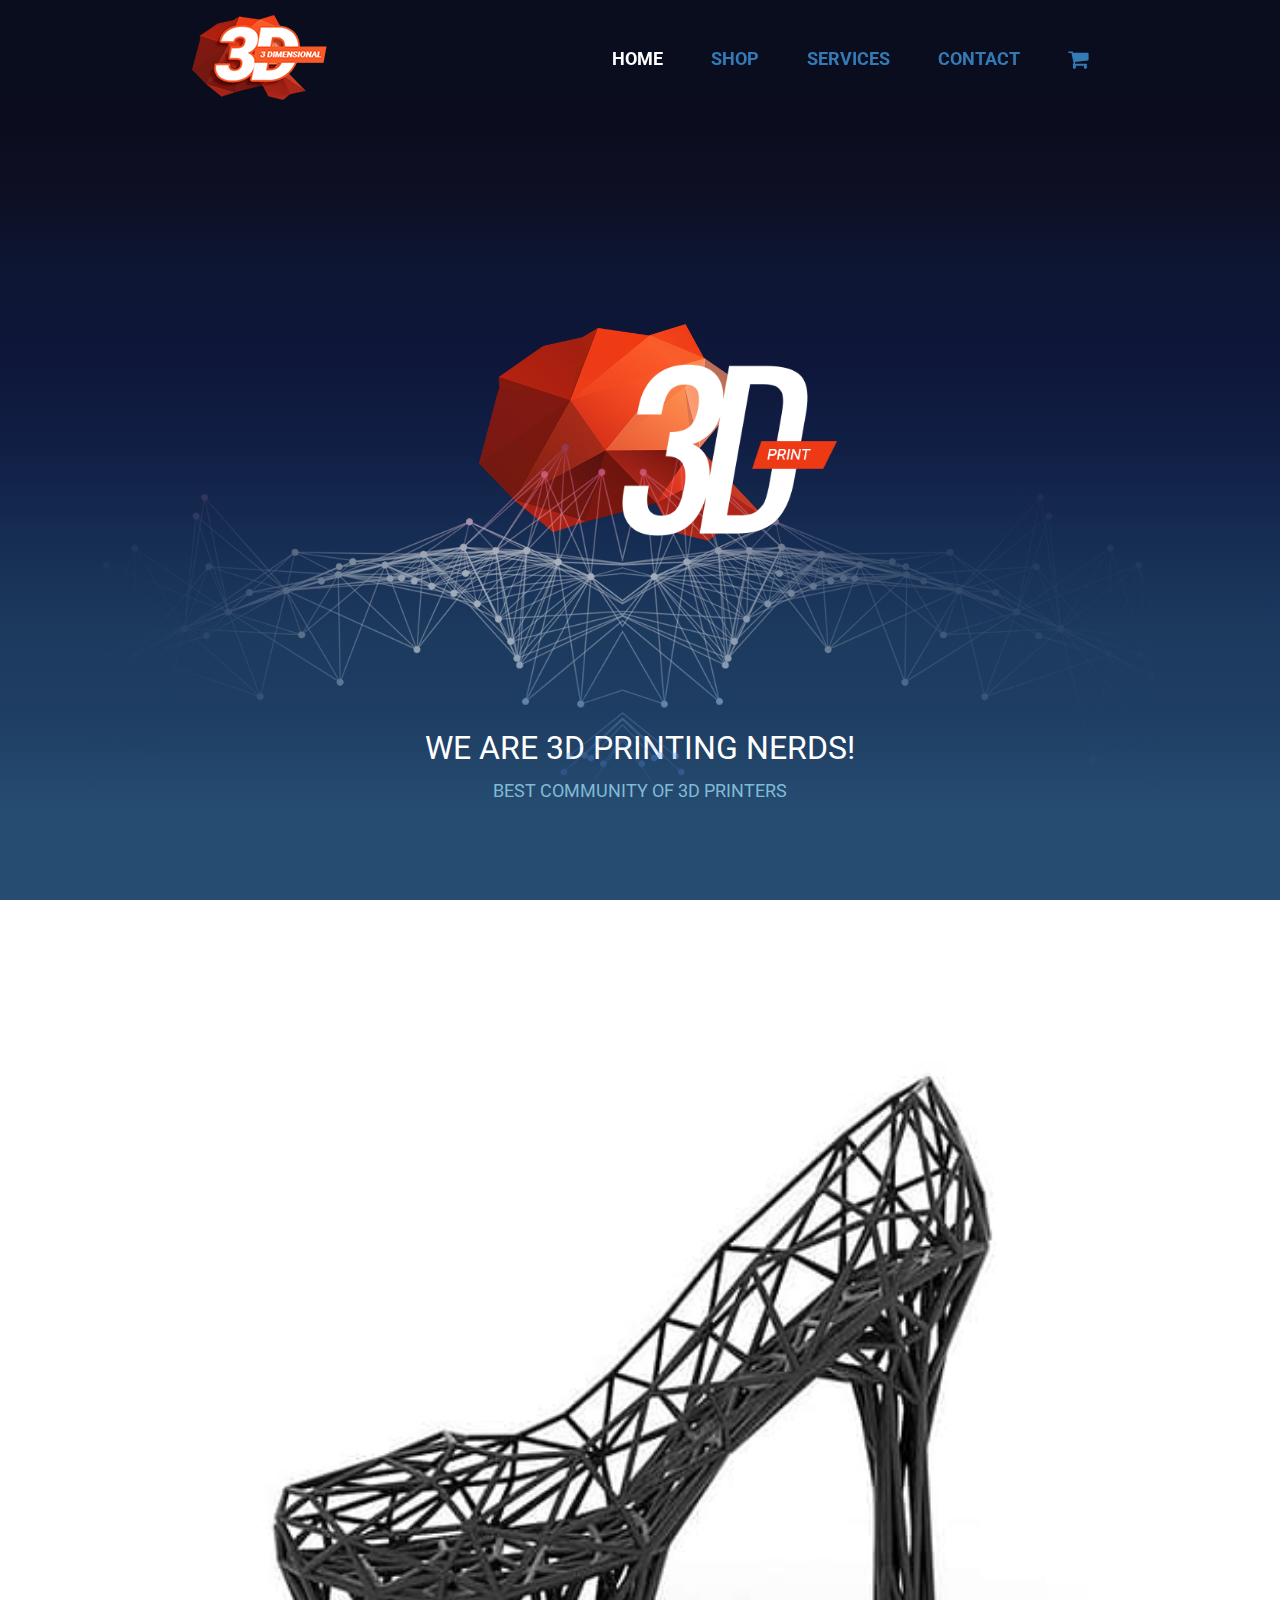
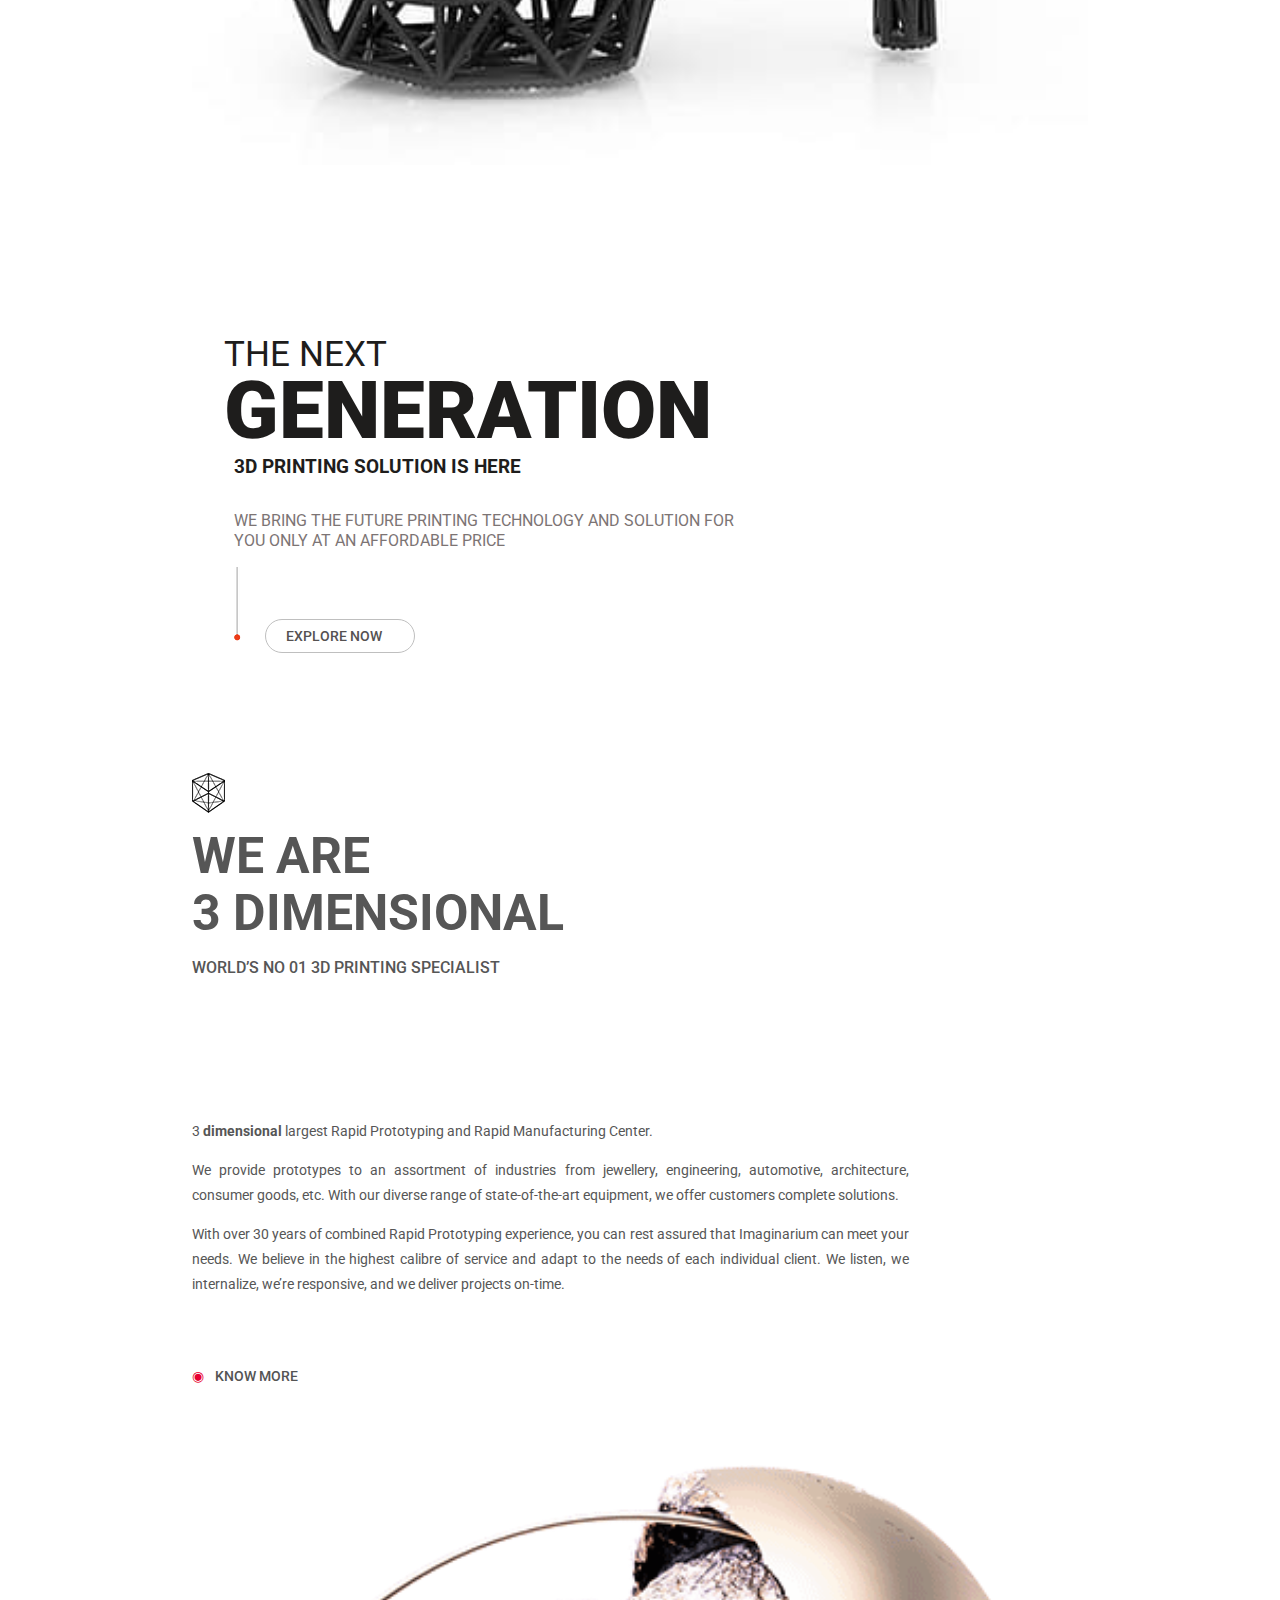
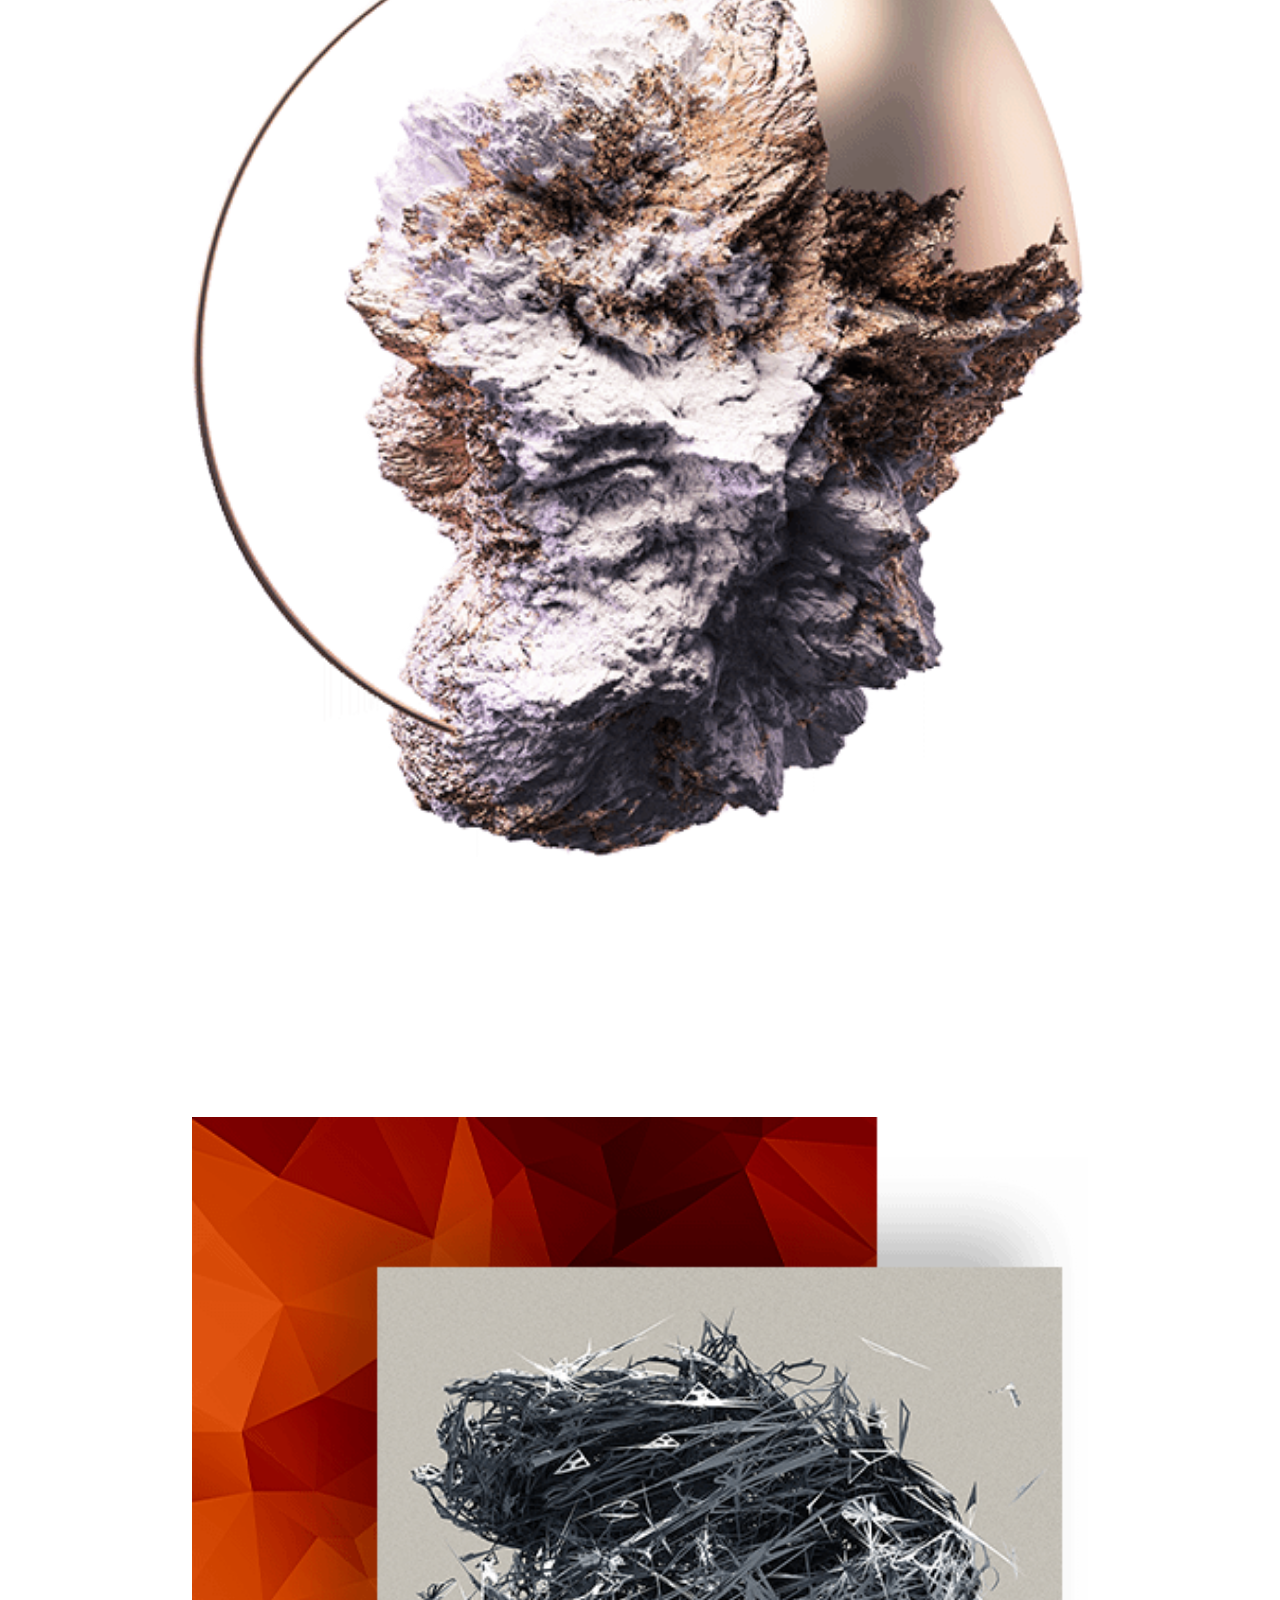
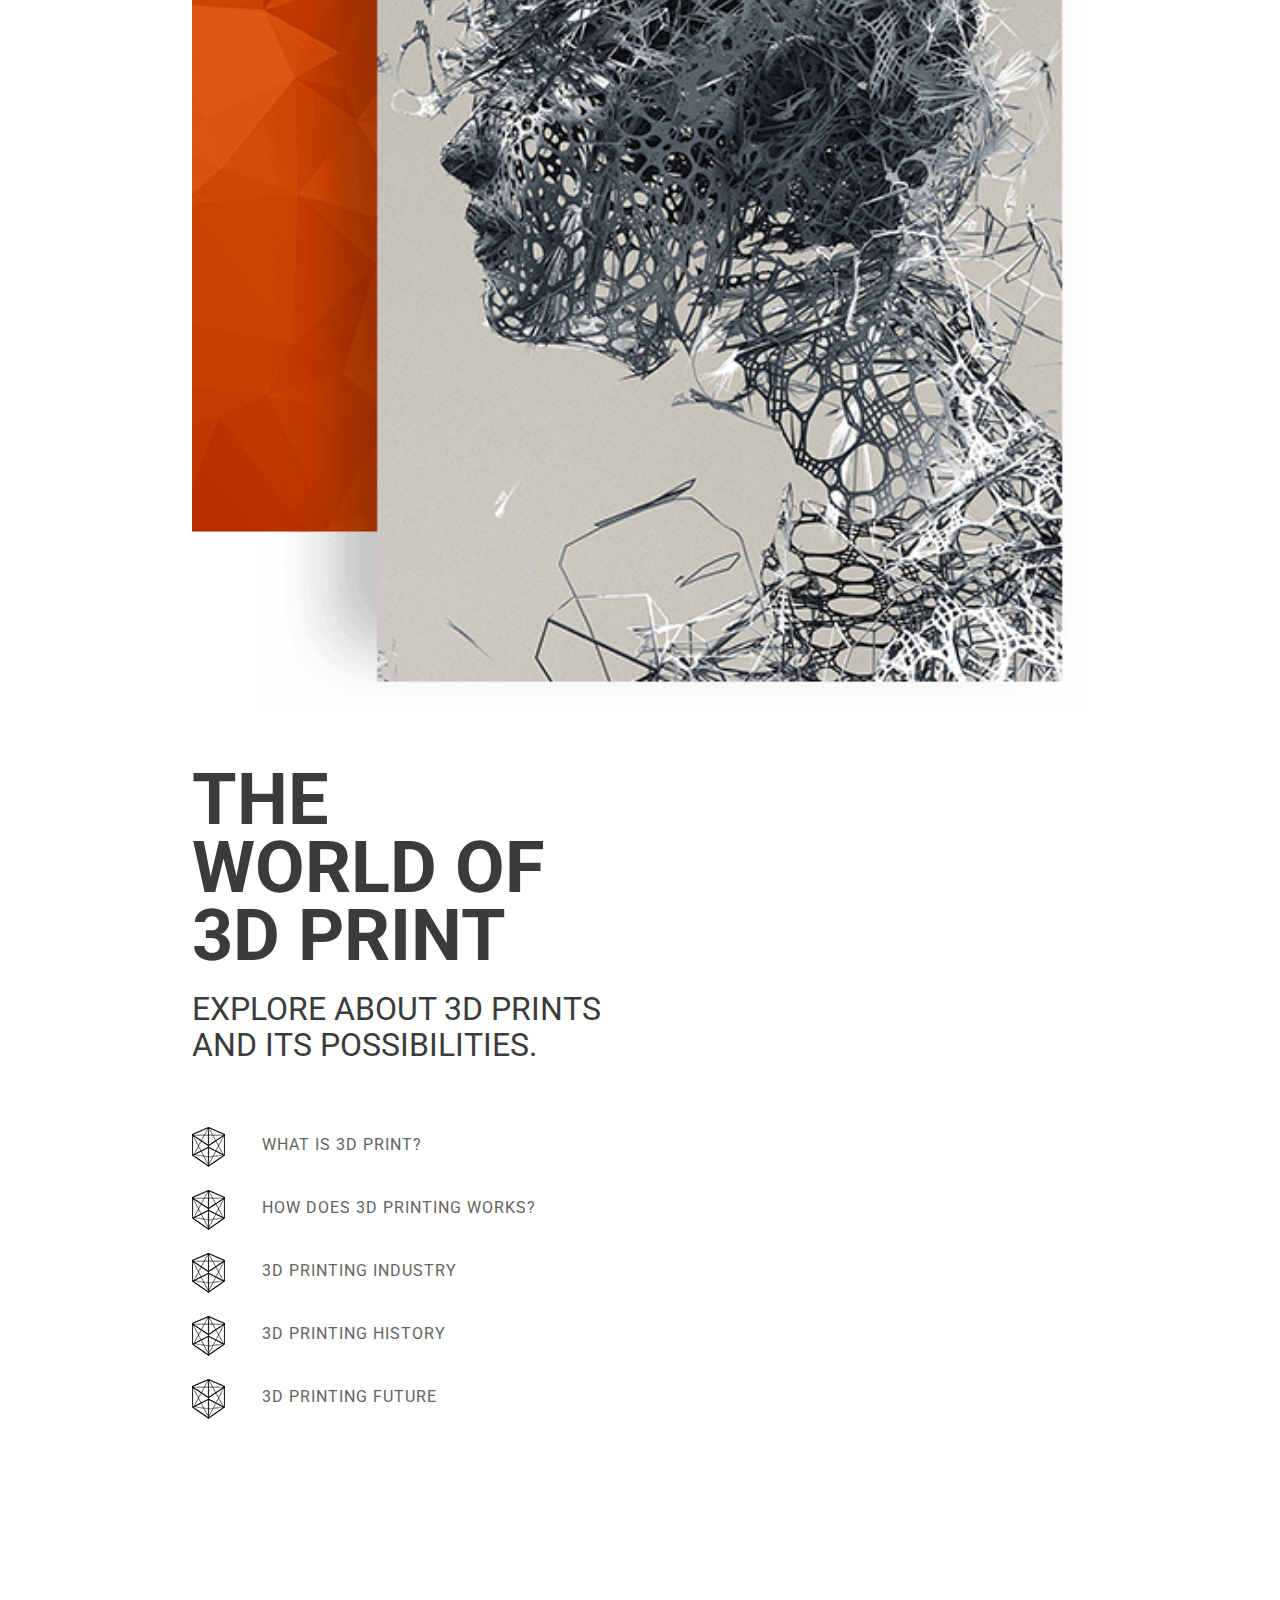
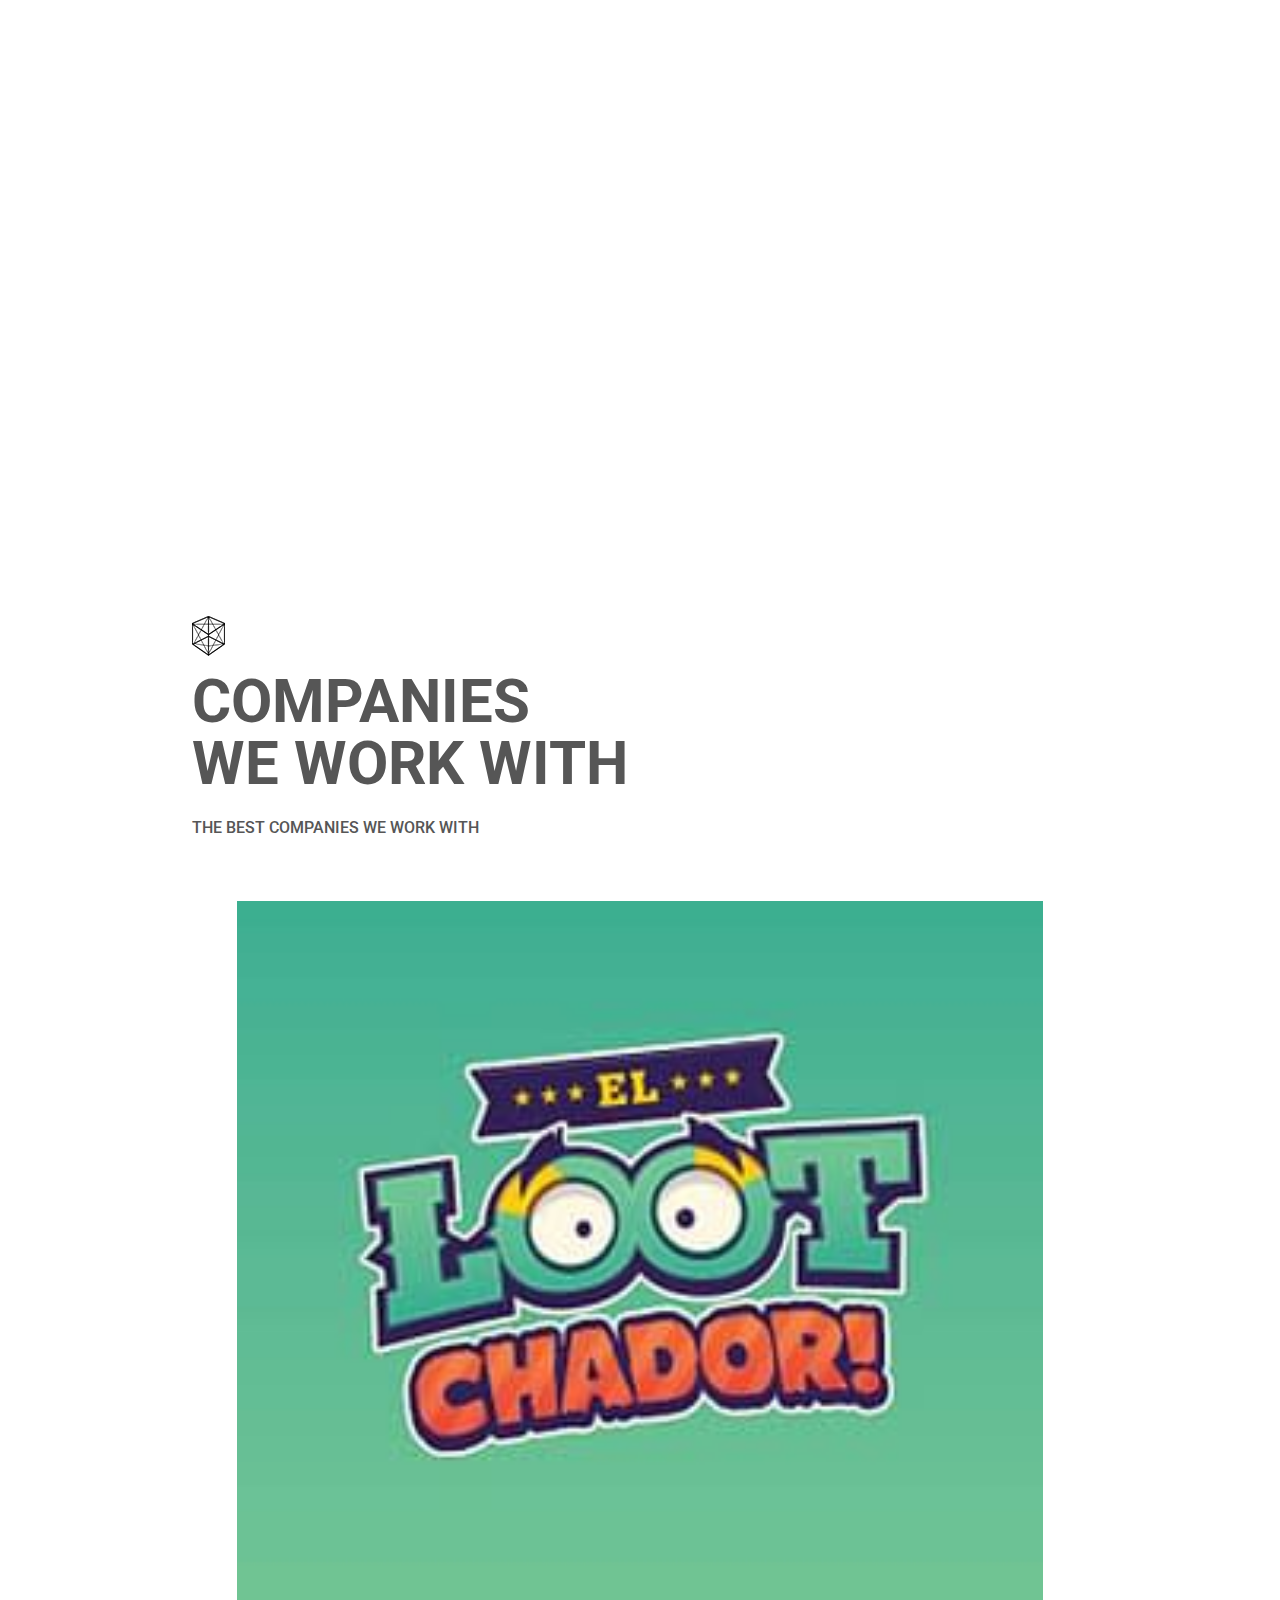
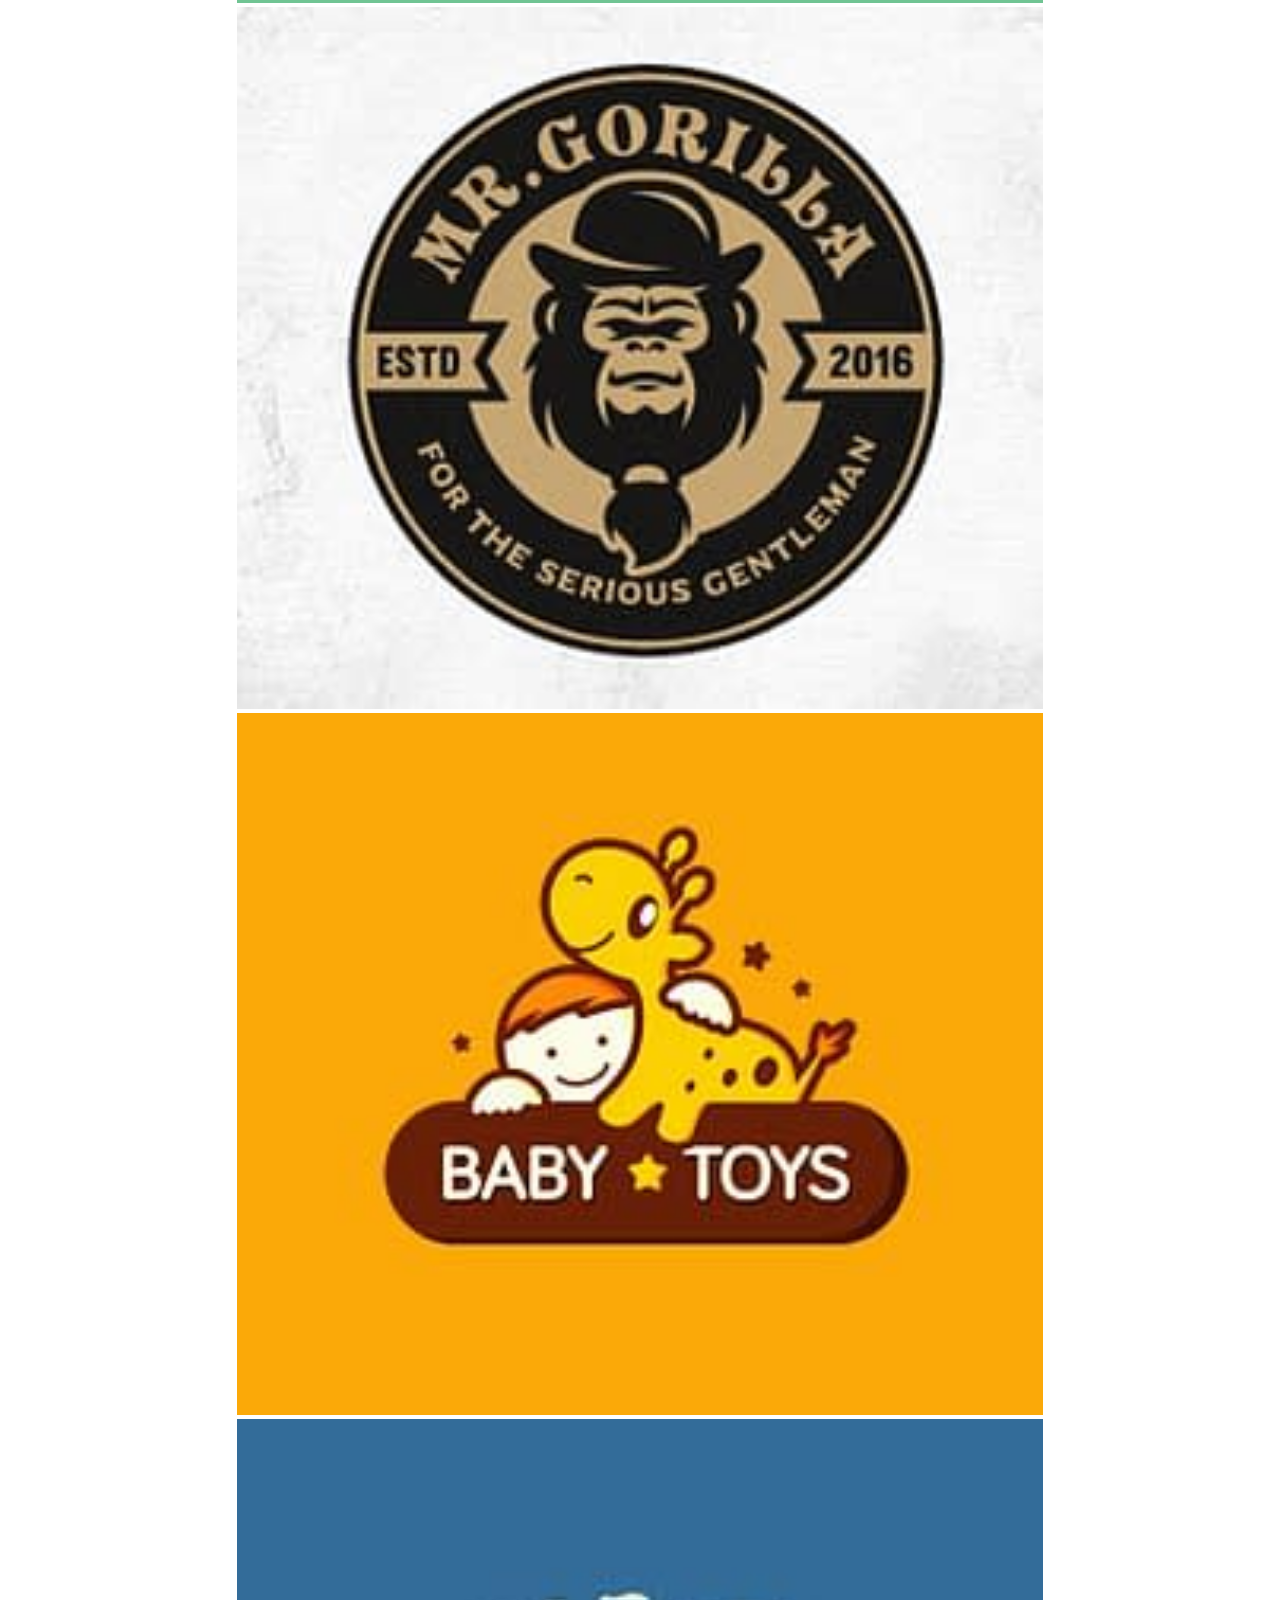
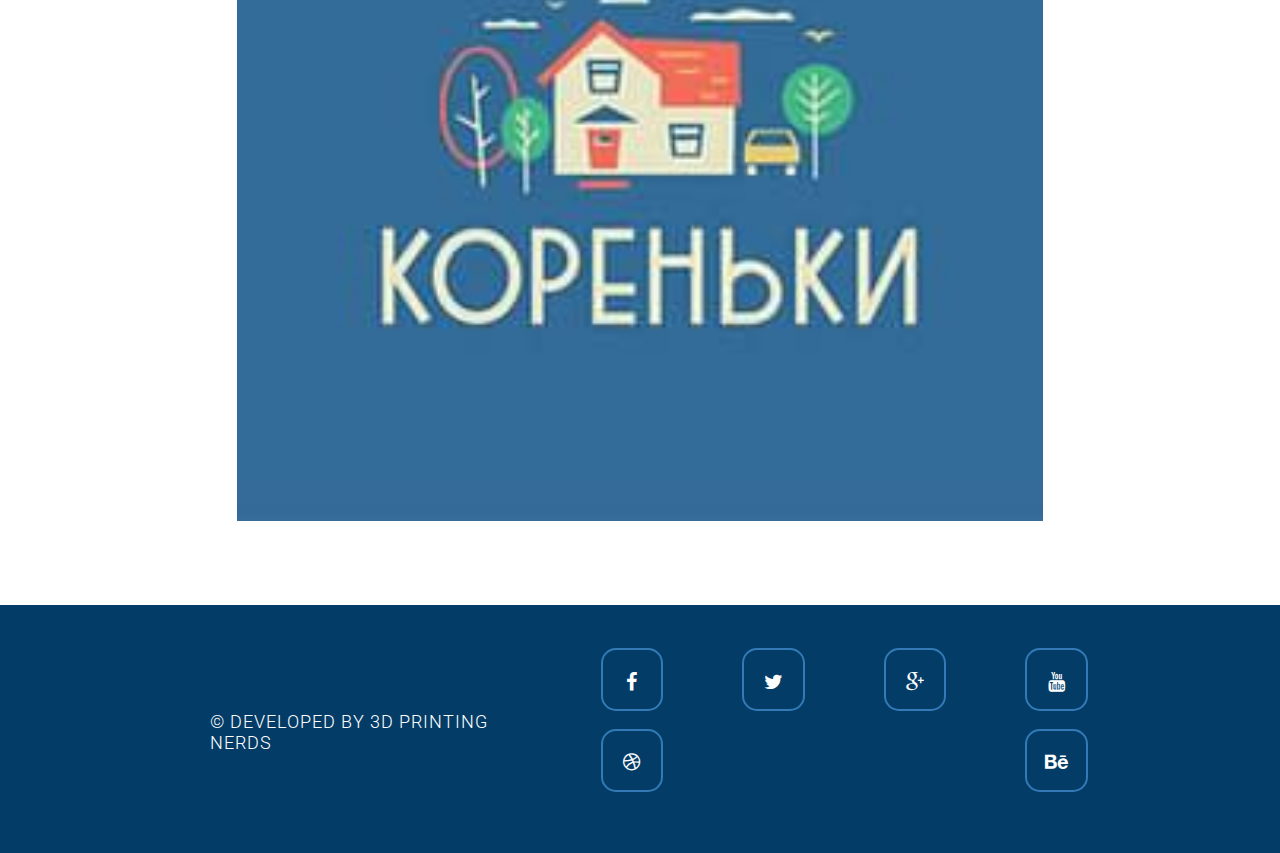
==== commit 245d0577: "Responzivita 1.1" ====
--- a/index.html
+++ b/index.html
@@ -14,9 +14,12 @@
 </head>
 <body>
     
-    <header class="main-header"> 
+    <header class="main-header" id="id-main-header"> 
         <div class="container">
             <div class="logo"><img src="img/logo_main.png" alt="hlavne_logo" class="logo-main"></div>
+            <div class="hamburger" id="hamburger-btn">
+                <i class="fa fa-bars"></i>
+            </div>
             <div class="links">
                 <ul class="navigation">
                     <li><a href="index.html" class="selected">Home</a></li>
--- a/css/style.css
+++ b/css/style.css
@@ -65,8 +65,7 @@
 }
 
 .navigation .fa {
-    position: absolute;
-    font-size: 22px;
+        font-size: 22px;
     margin-top: 0;
     padding-top: 0;
 }
@@ -203,6 +202,10 @@
     text-transform: uppercase;
 }
 
+.white-page .text-model {
+    margin-left: 2em;
+}
+
 .white-page .text-model h1 {
     font-weight: 900;
     font-size: 80px;
@@ -594,6 +597,10 @@
 
 /* ----------------------------------------------- */
 /* ----------------------------------------------- */
+
+.header-blue {
+    background: #033D67;
+}
 
 .main-header-others {
     width: 100%;
@@ -878,3 +885,376 @@
     background: #fff;
     color: #FE888A;
 }
+
+.hamburger {
+    display: none;
+}
+
+@media screen and (max-width: 1500px) {
+    .home-page .images {
+        left: -10%;
+    }
+
+    .home-page .logo-image,
+    .home-page .logo-text {
+        width: 80%;
+        height: auto;
+        object-fit: none;
+        animation: none;
+        top: 50%;
+        left: 50%;
+    }
+    .home-page .logo-image {
+        left: 30%;
+    }
+
+    .home-page .logo-text {
+        width: 60%;
+        left: 70%;
+        top: 60%;
+    }
+
+    .home-page .logo-background {
+        animation: none;
+        width: 300%;
+        left: -80%;
+        top: 80%;
+    }
+
+    .white-page .container {
+        flex-direction: column;
+        box-shadow: none;
+    } 
+
+    .white-page .model {
+        width: 100%;
+        margin-bottom: 10em;
+    }
+
+    .white-page .model img {
+        animation: none;
+        width: 100%;
+        
+    }
+
+    .white-page .text-model {
+        width: 100%;
+    }
+
+    .white-page .text-model h2 {
+        margin-top: 9em;
+    }
+
+    .white-page .text-model img {
+        animation: none;
+    }
+
+    .we-are-3d .container {
+        flex-direction: column;
+        box-shadow: none;
+    }
+
+    .we-are-3d .text-we-are-3d {
+        width: 100%;
+    }
+
+    .we-are-3d .image-we-are-3d {
+        margin-top: 5em;
+        width: 100%;
+    }
+
+    .we-are-3d .image-we-are-3d img {
+        width: 100%;
+    }
+
+    .world-of-3d .container {
+        flex-direction: column;
+    }
+
+    .world-of-3d .text-world-of-3d {
+        width: 100%;
+    }
+
+    .world-of-3d .paints {
+        width: 100%;
+    }
+
+    .companies .companies-logos {
+        flex-direction: column;
+    }
+
+    .companies .company-image {
+        margin-left: auto;
+        margin-right: auto;
+        width: 90%;
+    }
+
+    .companies .company-image img {
+        margin-left: auto;
+        margin-right: auto;
+        width: 100%;
+        object-fit: cover;
+    }
+
+    .footer {
+        padding: 4em 0;
+    }
+
+    .footer .social-icons {
+        flex-wrap: wrap; 
+    }
+
+    .footer .social-icons li {
+        margin-bottom: 1em;
+    }
+
+    .footer .copyright p {
+        padding-bottom: 2em;
+    }
+}
+
+@media screen and (max-width: 1150px) {
+    .shop {
+        grid-template-columns: repeat(3, 1fr);
+    }
+
+    .main-services {
+        flex-direction: column;
+    }
+
+    .service-images img {
+        width: 100%;
+    }
+
+    .service-text {
+        width: 100%;
+        text-align: center;
+    }
+
+    .service-text h1 {
+        margin-top: 1em;
+    }
+
+    .service-text a {
+        margin-left: 0;
+    }
+}
+
+@media screen and (max-width: 1000px) {
+    .contact {
+        flex-direction: column;
+    }
+
+    .contact-text {
+        width: 100%;
+    }
+
+    .contact-icons {
+        width: 100%;
+    }
+}
+
+@media screen and (max-width: 900px) {
+    .navigation {
+        flex-direction: column;
+        align-items: flex-end;
+        padding: 0;
+        margin: 0;
+    }
+
+    .main-header {
+        height: unset;
+        min-height: 120px;
+    }
+
+    .main-header .container {
+        flex-wrap: wrap;
+    }
+
+    .main-header .container .links {
+        max-height: 0;
+        transition: 0.3s;
+        overflow: hidden;
+        width: 100%;  
+    } 
+
+    .main-header .container .links li {
+        padding-top: 10px;
+        padding-right: 10px;
+    }
+
+    .main-header .container .logo {
+        padding: 15px 0;
+    }
+
+    .main-header.expand .container .links {
+        max-height: 140px;
+        padding-bottom: 2em;
+    }
+
+    .hamburger {
+        padding-right: 10px;
+        display: block;
+        margin-left: auto;
+        color: #fff;
+    }
+}
+
+@media screen and (max-width: 850px) {
+    .shop {
+        grid-template-columns: repeat(2, 1fr);
+    }
+}
+
+@media screen and (max-width: 700px) {
+    .service-text h1 {
+        font-size: 48px;
+        line-height: 48px;
+    }
+    
+    .service-text h3 {
+        font-size: 24px;
+    }
+}
+
+@media screen and (max-width: 600px) {
+    .home-page .logo-image {
+        width: 120%;
+    }
+
+    .home-page .logo-text {
+        width: 90%;
+    }
+
+    .home-page .logo-background {
+        top: 75%;
+        left: -60%;
+    }
+
+    .home-page .text {
+        margin-top: 5em;
+    }
+    
+    .white-page .model {
+        margin-bottom: 0;
+    }
+    
+    .white-page .text-model h2 {
+        margin-top: 0;
+    }
+
+    .white-page .text-model h1 {
+        font-size: 52px;
+    }
+
+    .we-are-3d .text-we-are-3d h1 {
+        font-size: 40px;
+    }
+
+    .world-of-3d .text-world-of-3d h1 {
+        font-size: 62px;
+    }
+
+    .contact-icons {
+        grid-template-columns: repeat(1, 1fr);
+    }
+
+    .contact-form-containers {
+        width: 100%;
+        grid-gap: 1em;
+    }
+
+    .contact-form-containers input {
+        width: 80%;
+    }
+
+    .contact-form-containers textarea {
+        width: 95%;
+    }
+
+    .footer {
+        padding: 12.2em 0;
+    }
+
+    .footer .social-icons {
+        flex-wrap: wrap; 
+    }
+
+    .footer .social-icons li {
+        margin-bottom: 0.8em;
+    }
+
+    .footer .copyright p {
+        padding: 8em 0;
+    }
+}
+
+@media screen and (max-width: 550px) {
+    .shop {
+        grid-template-columns: repeat(1, 1fr);
+    }
+
+    .select-sorting {
+        width: 100%;
+    }
+}
+
+@media screen and (max-width: 500px) {
+    .home-page .text {
+        margin-top: 1em;
+    }
+
+    .home-page .text h1 {
+        font-size: 20px;
+    }
+
+    .home-page .text h2 {
+        font-size: 14px;
+        line-height: 20px;
+    }
+    
+    .white-page .text-model h1 {
+        font-size: 42px;
+    }
+
+    .we-are-3d .text-we-are-3d h1 {
+        font-size: 34px;
+    }
+
+    .world-of-3d .text-world-of-3d h1 {
+        font-size: 50px;
+    }
+    
+    .video-text h1 {
+        font-size: 24px;
+        line-height: 24px;
+    }
+
+    .companies h1 {
+        font-size: 42px;
+    }
+
+    .footer {
+        padding: 18em 0;
+    }
+
+    .footer .container {
+        display:contents;
+    }
+
+    .footer .social-icons {
+        flex-wrap: wrap; 
+    }
+
+    .footer .social-icons {
+        margin-right: 1em;
+    }
+
+    .footer .copyright p {
+        padding-top: 0;
+    }
+}
+
+
+
+
